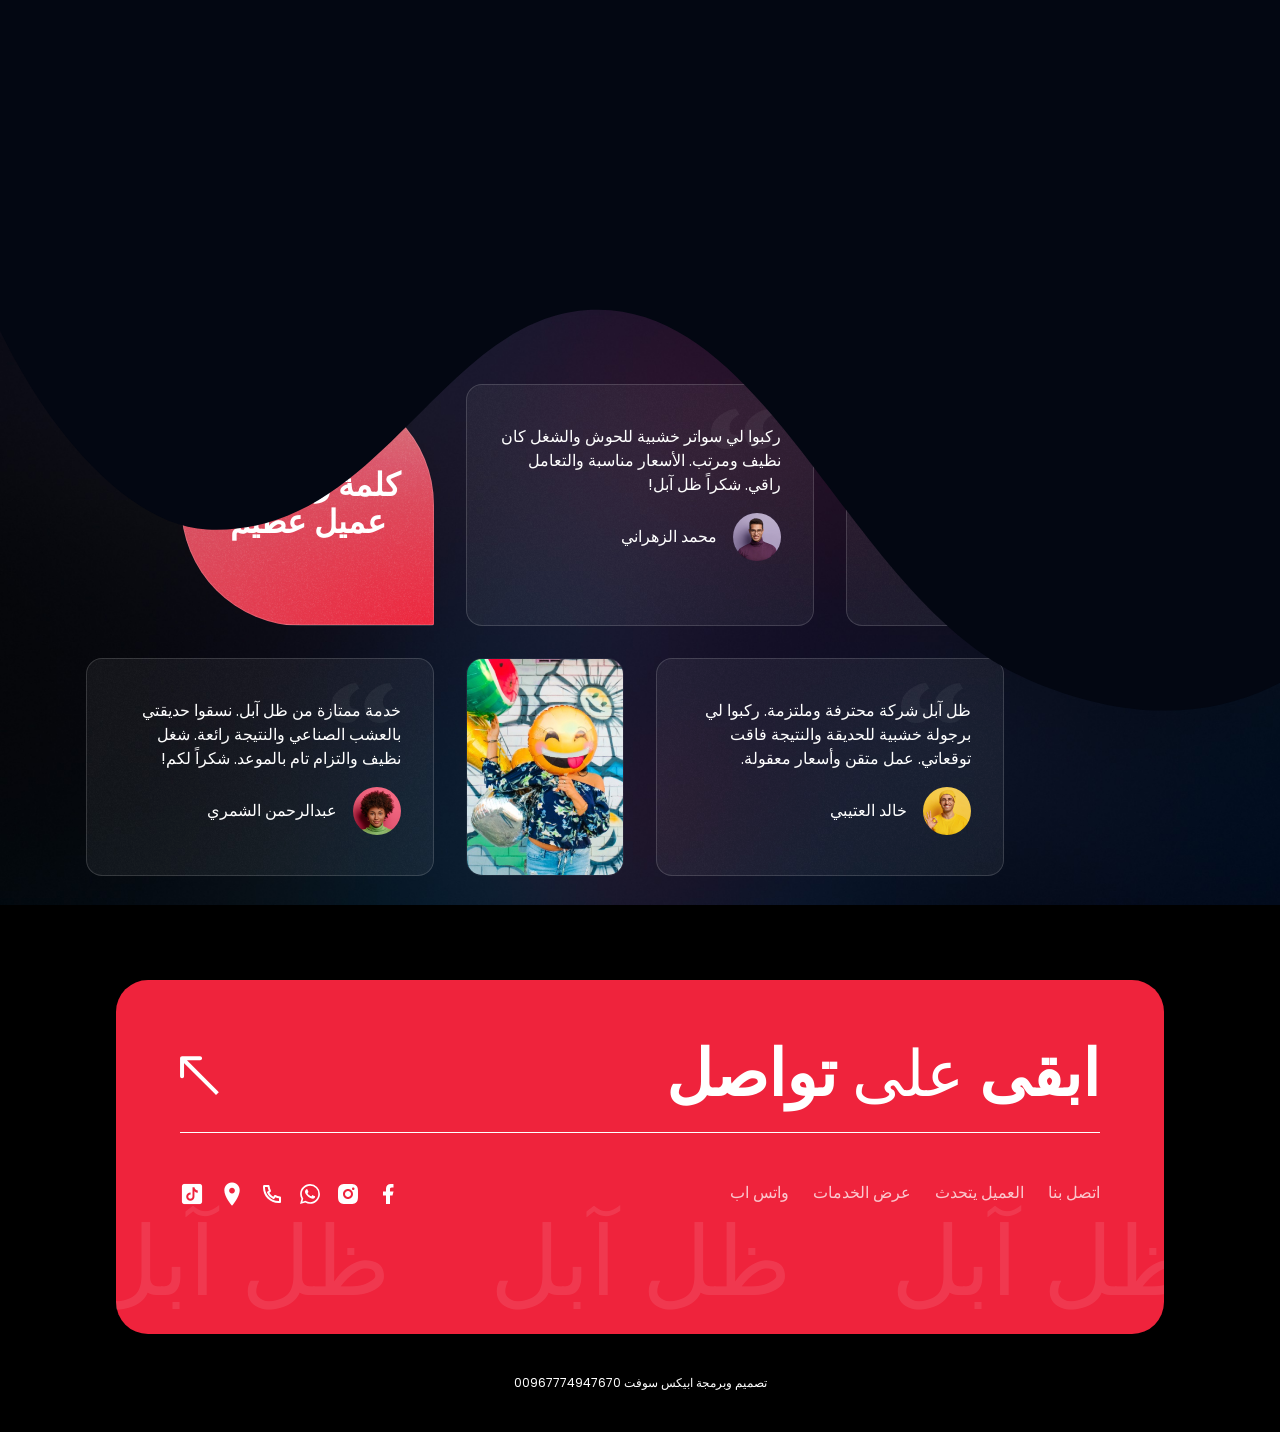
==== about-rtl.html @ dcbdfa45 "ظل آبل - موقع مظلات وسواتر مكة والرياض - SEO محسن وجاهز للنشر" ====
﻿<!DOCTYPE html>
<html lang="ar" dir="rtl">

<head>
    <!-- Meta Tag -->
    <meta charset="utf-8">
    <meta http-equiv="X-UA-Compatible" content="IE=edge">
    <meta name="viewport" content="width=device-width, initial-scale=1">

    <!-- Seo Meta -->
    <meta name="description" content="اكتشف آراء عملاء ظل آبل وتجاربهم مع خدمات المظلات والسواتر والبرجولات في مكة المكرمة والرياض. جودة وإتقان في كل مشروع.">
    <meta name="keywords" content="آراء عملاء ظل آبل, تقييمات مظلات مكة, تجارب عملاء سواتر, مظلات وسواتر مكة">

    <title>آراء العملاء | ظل آبل - مظلات وسواتر مكة والرياض 0532993975</title>

    
    <!-- Open Graph -->
    <meta property="og:type" content="website">
    <meta property="og:title" content="آراء العملاء | ظل آبل - مظلات وسواتر مكة والرياض">
    <meta property="og:description" content="اكتشف آراء عملاء ظل آبل وتجاربهم مع خدمات المظلات والسواتر والبرجولات في مكة والرياض.">
    <meta property="og:url" content="https://apple-shadow.vercel.app/about-rtl.html">
    <meta property="og:image" content="https://apple-shadow.vercel.app/assets/images/logos/logo_new.png">
    <meta property="og:locale" content="ar_SA">
    <meta property="og:site_name" content="ظل آبل">
    <meta name="twitter:card" content="summary_large_image">
    <link rel="canonical" href="https://apple-shadow.vercel.app/about-rtl.html">
    <link href="assets/images/logos/logo_new.png" rel="icon">

    <!-- IOS Touch Icons -->
    <link rel="apple-touch-icon" href="assets/images/logos/logo_new.png">
    <link rel="apple-touch-icon" sizes="152x152" href="assets/images/logos/logo_new.png">
    <link rel="apple-touch-icon" sizes="167x167" href="assets/images/logos/logo_new.png">
    <link rel="apple-touch-icon" sizes="180x180" href="assets/images/logos/logo_new.png">

    <!-- Google fonts -->
    <!-- Google fonts -->
    <link rel="preconnect" href="https://fonts.googleapis.com/">
    <link rel="preconnect" href="https://fonts.gstatic.com/" crossorigin>
    <link href="https://fonts.googleapis.com/css2?family=Poppins:ital,wght@0,100;0,200;0,300;0,400;0,500;0,600;0,700;0,800;0,900;1,100;1,200;1,300;1,400;1,500;1,600;1,700;1,800;1,900&amp;family=Red+Rose:wght@300..700&amp;display=swap" rel="stylesheet">

    <!-- Styles -->
    <link href="assets/css/plugins.css" rel="stylesheet" type="text/css">
    <link href="assets/css/styles.css" rel="stylesheet" type="text/css">
</head>
<body data-barba="wrapper" data-magic-cursor="true">

    <!-- Page loader [[ Find at scss/components/loader.scss ]] -->
    <div id="loader">
        <span id="loader_text" data-splitting>ظل آبل</span>
        <svg id="loader_shape" width="100%" height="100vh" preserveAspectRatio="none" viewBox="0 0 1440 800">
			<path d="M -44,-50 C -52.71,28.52 15.86,8.186 184,14.69 383.3,22.39 462.5,12.58 638,14 835.5,15.6 987,6.4 1194,13.86 1661,30.68 1652,-36.74 1582,-140.1 1512,-243.5 15.88,-589.5 -44,-50 Z" 
            data-path="M -44,-50 C -137.1,117.4 67.86,445.5 236,452 435.3,459.7 500.5,242.6 676,244 873.5,245.6 957,522.4 1154,594 1593,753.7 1793,226.3 1582,-126 1371,-478.3 219.8,-524.2 -44,-50 Z" />
		</svg>
    </div>

    <div data-barba="container" data-barba-namespace="default">
    
        <!-- Start:: Header [[ Find at scss/components/header.scss ]] -->
        <header id="header">
            <!-- Start:: Container [[ Find at scss/utilities/grid.scss ]] -->
            <div class="container">
                <!-- Header left -->
                <div class="header-link">
                    <a href="homepage-1-rtl.html" class="brand">
                        <img src="assets/images/logos/logo_new2.png" alt="">
                        <div class="hidden">شعار</div>
                    </a>
                    <ul id="lang">
                    </ul>
                </div>

                <!-- Header right -->
                <div class="header-link">
                    <a role="button" class="button button--primary" href="tel:0532993975" >
                        <img src="assets/images/icons/phone.svg" class="svg" alt="">
                        <div class="hidden">اتصال</div>
                        <div class="button__inner">
                            <span data-text="ابقى على تواصل">ابقى على تواصل</span>
                        </div>
                    </a>
                </div>
            </div>
            <!-- End:: Container -->
        </header>
        <!-- End:: Header -->

        <!-- Start:: Main [[ Find at scss/framework/core.scss ]] -->
        <main id="main">

            <!-- Start:: Inner intro section [[ Find at scss/components/intro.scss ]] -->
            <section id="inner_intro">
                <div class="container">
                    <div class="page-head">
                        <div class="text-center">
                            <h1 class="fw-normal fs-64">العميل <span class="fw-light">يتحدث</span></h1>
                        </div>
                    </div>
                    
                    <div class="row testimonial">
                        <div class="testimonial__item" data-animate="fade-up">
                            <!-- Start:: Card -->
                            <div class="card testimonial__card">
                                <img src="assets/images/icons/quote.svg" class="quote" alt="">
                                <div class="card__body">
                                    <p>تعاملت مع ظل آبل في تركيب مظلة سيارات وكانت النتيجة ممتازة. جودة عالية في التنفيذ والتزام بالمواعيد. أنصح بهم بشدة!</p>
                                    <div class="testimonial__card__avatar">
                                        <div class="testimonial__card__avatar__image">
                                            <img loading="lazy" src="assets/images/users/1.jpg" alt="">
                                        </div>
                                        <div class="testimonial__card__avatar__name">أبو عبدالله</div>
                                    </div>
                                </div>
                            </div>
                            <!-- End:: Card -->
                        </div>

                        <div class="testimonial__item" data-animate="fade-up">
                            <!-- Start:: Card -->
                            <div class="card testimonial__card">
                                <img src="assets/images/icons/quote.svg" class="quote" alt="">
                                <div class="card__body">
                                    <p>ركبوا لي سواتر خشبية للحوش والشغل كان نظيف ومرتب. الأسعار مناسبة والتعامل راقي. شكراً ظل آبل!</p>
                                    <div class="testimonial__card__avatar">
                                        <div class="testimonial__card__avatar__image">
                                            <img loading="lazy" src="assets/images/users/2.jpg" alt="">
                                        </div>
                                        <div class="testimonial__card__avatar__name">محمد الزهراني</div>
                                    </div>
                                </div>
                            </div>
                            <!-- End:: Card -->
                        </div>

                        <!-- Testimonial image -->
                        <div class="testimonial__image" data-animate="fade-up">
                            <!-- Start:: Card [[ Find at scss/components/card.scss ]] -->
                            <div class="card card--cover">
                                <img loading="lazy" src="assets/images/hero/testimonial.jpg" alt="">
                            </div>
                            <!-- End:: Card -->
                        </div>

                        <!-- Testimonial title -->
                        <div class="testimonial__title" data-animate="fade-up">
                            <!-- Start:: Card [[ Find at scss/components/card.scss ]] -->
                            <div class="card text-center">
                                <div class="card__body">
                                    <h3>كلمة رائعة من عميل عظيم</h3>
                                </div>
                            </div>
                            <!-- End:: Card -->
                        </div>

                        <div class="testimonial__item" data-animate="fade-up">
                            <!-- Start:: Card -->
                            <div class="card testimonial__card">
                                <img src="assets/images/icons/quote.svg" class="quote" alt="">
                                <div class="card__body">
                                    <p>ظل آبل شركة محترفة وملتزمة. ركبوا لي برجولة خشبية للحديقة والنتيجة فاقت توقعاتي. عمل متقن وأسعار معقولة.</p>
                                    <div class="testimonial__card__avatar">
                                        <div class="testimonial__card__avatar__image">
                                            <img loading="lazy" src="assets/images/users/3.jpg" alt="">
                                        </div>
                                        <div class="testimonial__card__avatar__name">خالد العتيبي</div>
                                    </div>
                                </div>
                            </div>
                            <!-- End:: Card -->
                        </div>

                        <div class="testimonial__item" data-animate="fade-up">
                            <!-- Start:: Card -->
                            <div class="card testimonial__card">
                                <img src="assets/images/icons/quote.svg" class="quote" alt="">
                                <div class="card__body">
                                    <p>خدمة ممتازة من ظل آبل. نسقوا حديقتي بالعشب الصناعي والنتيجة رائعة. شغل نظيف والتزام تام بالموعد. شكراً لكم!</p>
                                    <div class="testimonial__card__avatar">
                                        <div class="testimonial__card__avatar__image">
                                            <img loading="lazy" src="assets/images/users/4.jpg" alt="">
                                        </div>
                                        <div class="testimonial__card__avatar__name">عبدالرحمن الشمري</div>
                                    </div>
                                </div>
                            </div>
                            <!-- End:: Card -->
                        </div>
                    </div>
                </div>
            </section>

        </main>
        <!-- End:: Main -->

        <!-- Start:: Footer [[ Find at scss/components/footer.scss ]] -->
        <footer id="footer">
            <!-- Start:: Container [[ Find at scss/utilities/grid.scss ]] -->
            <div class="container">
                <!-- Start:: Footer card [[ Find at scss/components/footer.scss ]] -->
                <div class="footer-card">
                    <div class="footer-top">
                        <a role="button" class="footer-title fs-64"  href="tel:0532993975" >
                            ابقى  <span class="fw-light">على</span> تواصل                       
                        </a>
                        <a role="button" class="footer-arrow"  href="tel:0532993975" >
                            <img src="assets/images/icons/arrow-left-top.svg" alt="">
                            <span class="hidden">تواصل على ابقى</span>
                        </a>
                    </div>
                    <div class="footer-content">
                        <!-- Start:: navbar [[ Find at scss/components/navigation.scss ]] -->
                        <nav class="navbar">
                            <ul>
                                <li>
                                    <a role="button"  href="tel:0532993975" style="color: var(--link-color);">اتصل بنا</a>
                                </li>
                                <li>
                                    <a href="about-rtl.html">العميل يتحدث</a>
                                </li>
                                <!-- هاذي ابعدها من هانا فقط -->
                                <li>
                                    <a href="portfolio-rtl.html">عرض الخدمات</a>
                                </li>
                                <li>
                                    <a href="https://wa.me/+966503785796" style="color: var(--link-color);">واتس اب</a>
                                </li>
                                
                            </ul>
                        </nav>
                        <!-- End:: navbar -->

                        <!-- Start:: Social [[ Find at scss/components/social.scss ]] -->
                        <ul class="social">
                            <li>
                                <a href="https://www.facebook.com/people/%D8%B8%D9%84-%D8%A7%D9%84%D8%AA%D9%81%D8%A7%D8%AD%D8%A9/61578771501655/" target="_blank">
                                    <img src="assets/images/icons/facebook.svg" class="svg" alt="">
                                    <div class="hidden">Facebook</div>
                                </a>
                            </li>
                            <li>
                                <a href="https://www.instagram.com/apple_shadow1/" target="_blank">
                                    <img src="assets/images/icons/instagram.svg" class="svg" alt="">
                                    <div class="hidden">Instagram</div>
                                </a>
                            </li>
                            <li>
                                <a href="https://wa.me/+966503785796" target="_blank">
                                    <svg xmlns="http://www.w3.org/2000/svg" viewBox="0 0 24 24" width="20" height="20" fill="#fff" class="svg">
                                        <path d="M17.472 14.382c-.297-.149-1.758-.867-2.03-.967-.273-.099-.471-.148-.67.15-.197.297-.767.966-.94 1.164-.173.199-.347.223-.644.075-.297-.15-1.255-.463-2.39-1.475-.883-.788-1.48-1.761-1.653-2.059-.173-.297-.018-.458.13-.606.134-.133.298-.347.446-.52.149-.174.198-.298.298-.497.099-.198.05-.371-.025-.52-.075-.149-.669-1.612-.916-2.207-.242-.579-.487-.5-.669-.51-.173-.008-.371-.01-.57-.01-.198 0-.52.074-.792.372-.272.297-1.04 1.016-1.04 2.479 0 1.462 1.065 2.875 1.213 3.074.149.198 2.096 3.2 5.077 4.487.709.306 1.262.489 1.694.625.712.227 1.36.195 1.871.118.571-.085 1.758-.719 2.006-1.413.248-.694.248-1.289.173-1.413-.074-.124-.272-.198-.57-.347m-5.421 7.403h-.004a9.87 9.87 0 01-5.031-1.378l-.361-.214-3.741.982.998-3.648-.235-.374a9.86 9.86 0 01-1.51-5.26c.001-5.45 4.436-9.884 9.888-9.884 2.64 0 5.122 1.03 6.988 2.898a9.825 9.825 0 012.893 6.994c-.003 5.45-4.437 9.884-9.885 9.884m8.413-18.297A11.815 11.815 0 0012.05 0C5.495 0 .16 5.335.157 11.892c0 2.096.547 4.142 1.588 5.945L.057 24l6.305-1.654a11.882 11.882 0 005.683 1.448h.005c6.554 0 11.89-5.335 11.893-11.893a11.821 11.821 0 00-3.48-8.413z"/>
                                    </svg>
                                    <div class="hidden">whatsapp</div>
                                </a>
                            </li>
                            <li>

                                <a href="tel:0532993975" target="_blank">
                                    <img src="assets/images/icons/phone.svg" class="svg" alt="">
                                    <div class="hidden">phone</div>
                                </a>
                            </li>
                            <li>
                                <a href="https://maps.app.goo.gl/SFP7AFsrAGLC7z2N7" target="_blank">
                                    <img src="assets/images/icons/icons8-location-24.png" class="svg" alt="">
                                    <div class="hidden">location</div>
                                </a>
                            </li>
                            <li>
                                <a href="https://www.tiktok.com/@user867686851" target="_blank">
                                    <img src="assets/images/icons/icons8-tiktok-24.png" class="svg" alt="">
                                    <div class="hidden">tiktok</div>
                                </a>
                            </li>
                        </ul>
                        <!-- End:: Social -->
                    </div>

                    <!-- Email marquee slider  [[ Find at scss/framework/core.scss ]] -->
                    <div id="email" class="swiper" data-marquee="true" data-space="100">
                        <div class="swiper-wrapper">
                            <div class="swiper-slide fw-medium">ظل آبل</div>
                        </div>
                    </div>
                </div>
                <!-- End:: Footer card -->
                <div class="footer-copy text-center"><a href="https://wa.me/+967774947670"> تصميم وبرمجة ابيكس سوفت 00967774947670</a></div>
            </div>
            <!-- End:: Container -->
        </footer>
        <!-- End:: Footer -->


        <!-- Start:: Contact modal [[ Find at scss/components/modal.scss ]] -->
        <div class="modal" id="contact_modal"  tabindex="-1" aria-labelledby="contact_modal_label" aria-hidden="true">
            <div class="modal__container">
                <div class="modal__dialog">
                    <a role="button" class="modal__close" data-close="modal">
                        <img src="assets/images/icons/close.svg" class="svg" alt="">
                        <div class="hidden">Close</div>
                    </a>
                    <div class="text-center modal__dialog__head">
                        <h2 class="fw-normal" id="contact_modal_label">على ابقى <span class="fw-light">تواصل</span></h2>
                        <p>تواصل معنا اليوم لمناقشة مشروعك أو لطلب المزيد من المعلومات.</p>
                    </div>
                    <form action="#">
                        <div class="form-group">
                            <label for="name" class="form-label">الاسم الكامل</label>
                            <input type="text" id="name" class="form-control">
                        </div>
                        <div class="form-group">
                            <label for="mail" class="form-label">عنوان الايميل</label>
                            <input type="text" id="mail" class="form-control">
                        </div>
                        <div class="form-group">
                            <label for="message" class="form-label">رسالة</label>
                            <textarea name="message" id="message" rows="4" class="form-control"></textarea>
                        </div>
                        <div class="text-center">
                            <button type="submit" id="contact_btn" class="button button--white">
                                <span class="button__inner">
                                    <span data-text="ارسل الان">ارسل الان</span>
                                </span>
                            </button>
                        </div>
                    </form>
                </div>
            </div>
        </div>
        <!-- End:: Contact modal -->
        <!--  -->


        <div id="form_message"></div>
        
        
    </div>
        
        
        <!-- Scripts -->
        <script src="assets/js/plugins.js"></script>
        <script src="assets/js/scripts.js"></script>

    
</body>

</html>
---- assets/css/plugins.css ----
@import url("../plugins/swiper-bundle.min.css");/*# sourceMappingURL=plugins.css.map */
---- assets/css/styles.css ----
/**
 *
 * Template name: E-Bio - Personal Portfolio HTML Template
 * Template url: http://project.kri8thm.in/html/ebio/template
 * Author: Kri8thm (kri8thm.in) <kri8thm@gmail.com>
 * Version: 1.0.0
 * Written by: Kri8thm
 * ---------------------------------------------------------------- */
:root {
  --body-font-family: "Poppins", sans-serif;
  --body-font-size: 1rem;
  --body-font-weight: 400;
  --body-line-height: 1.5;
  --body-text-align: left;
  --body-bg: #000000 url("../images/hero/background.jpg") center no-repeat;
  --body-color: #8D99AE;
  --primary: #EF233C;
  --border-width: 1px;
  --section-padding-y: 5rem;
  --section-head-margin-bottom: 3rem;
  --gutter-y: ;
  --gutter-x: 2rem;
  --heading-color: #FFFFFF;
  --heading-line-height: 1;
  --heading-margin-bottom: 1rem;
  --link-color: #FFFFFF;
  --link-hover-color: #EF233C;
  --loader-bg: #030712;
  --loader-color: #FFFFFF;
  --card-padding-y: 1.5rem;
  --card-padding-x: 2rem;
}
@media (min-width: 576px) {
  :root {
    --section-padding-y: 6.5rem;
    --section-head-margin-bottom: 4rem;
  }
}
@media (min-width: 576px) {
  :root {
    --container-max-width: 540px;
  }
}
@media (min-width: 768px) {
  :root {
    --container-max-width: 720px;
  }
}
@media (min-width: 992px) {
  :root {
    --container-max-width: 960px;
  }
}
@media (min-width: 1200px) {
  :root {
    --container-max-width: 1140px;
  }
}
@media (min-width: 1400px) {
  :root {
    --container-max-width: 1320px;
  }
}

[dir=rtl]:root {
  --body-text-align: right;
}

*,
*::before,
*::after {
  box-sizing: border-box;
}

body {
  margin: 0;
  font-family: var(--body-font-family);
  font-size: var(--body-font-size);
  font-weight: var(--body-font-weight);
  line-height: var(--body-line-height);
  color: var(--body-color);
  text-align: var(--body-text-align);
  background: var(--body-bg);
  background-size: cover;
  background-attachment: fixed;
  -webkit-text-size-adjust: 100%;
  -webkit-tap-highlight-color: rgba(0, 0, 0, 0);
}

hr {
  margin: 1rem 0;
  color: inherit;
  border: 0;
  border-top: var(--border-width) solid;
  opacity: 0.25;
}

p {
  margin: 0;
}
p:not(:last-child) {
  margin-bottom: 1rem;
}

abbr[title] {
  -webkit-text-decoration: underline dotted;
  text-decoration: underline dotted;
  cursor: help;
  -webkit-text-decoration-skip-ink: none;
  text-decoration-skip-ink: none;
}

address {
  margin-bottom: 1rem;
  font-style: normal;
  line-height: inherit;
}

ol,
ul {
  padding-left: 2rem;
}

ol,
ul,
dl {
  margin-top: 0;
  margin-bottom: 1rem;
}

ol ol,
ul ul,
ol ul,
ul ol {
  margin-bottom: 0;
}

dt {
  font-weight: 700;
}

dd {
  margin-bottom: 0.5rem;
  margin-left: 0;
}

blockquote {
  margin: 0 0 16px;
  padding: 24px 32px;
  border-radius: 1rem;
  background: rgba(255, 255, 255, 0.05) url("../images/hero/noise.png");
  color: #FFFFFF;
  border: 1px solid rgba(255, 255, 255, 0.15);
}

b,
strong {
  font-weight: bolder;
}

small,
.small {
  font-size: 0.875em;
}

mark,
.mark {
  padding: 0.1875em;
  color: var(--highlight-color);
  background-color: var(--highlight-bg);
}

sub,
sup {
  position: relative;
  font-size: 0.75em;
  line-height: 0;
  vertical-align: baseline;
}

sub {
  bottom: -0.25em;
}

sup {
  top: -0.5em;
}

a {
  color: var(--link-color);
  text-decoration: none;
  transition: all 0.25s ease-in-out;
}
a:hover {
  color: var(--link-hover-color);
}

a:not([href]):not([class]),
a:not([href]):not([class]):hover {
  color: inherit;
  text-decoration: none;
}

pre,
code,
kbd,
samp {
  font-family: SFMono-Regular, Menlo, Monaco, Consolas, "Liberation Mono", "Courier New", monospace;
  font-size: 1em;
}

pre {
  display: block;
  margin-top: 0;
  margin-bottom: 1rem;
  overflow: auto;
  font-size: 0.875em;
}

pre code {
  font-size: inherit;
  color: inherit;
  word-break: normal;
}

code {
  font-size: 0.875em;
  color: #eb5160;
  word-wrap: break-word;
}

a > code {
  color: inherit;
}

kbd {
  padding: 0.1875rem 0.375rem;
  font-size: 0.875em;
  color: var(--body-bg);
  background-color: var(--body-color);
  border-radius: 0.25rem;
}

kbd kbd {
  padding: 0;
  font-size: 1em;
}

figure {
  margin: 0 0 1rem;
}

img,
svg {
  vertical-align: middle;
  max-width: 100%;
}

table {
  caption-side: bottom;
  border-collapse: collapse;
}

caption {
  padding-top: 0.5rem;
  padding-bottom: 0.5rem;
}
html:not([dir=rtl]) caption {
  text-align: left;
}
[dir=rtl] caption {
  text-align: right;
}

th {
  text-align: inherit;
  text-align: -webkit-match-parent;
}

thead,
tbody,
tfoot,
tr,
td,
th {
  border-color: inherit;
  border-style: solid;
  border-width: 0;
}

label {
  display: inline-block;
}

button {
  border-radius: 0;
}

button:focus:not(:focus-visible) {
  outline: 0;
}

input,
button,
select,
optgroup,
textarea {
  margin: 0;
  font-family: inherit;
  font-size: inherit;
  line-height: inherit;
}

button,
select {
  text-transform: none;
}

[role=button] {
  cursor: pointer;
}

select {
  word-wrap: normal;
}

select:disabled {
  opacity: 1;
}

[list]:not([type=date]):not([type=datetime-local]):not([type=month]):not([type=week]):not([type=time])::-webkit-calendar-picker-indicator {
  display: none !important;
}

button,
[type=button],
[type=reset],
[type=submit] {
  -webkit-appearance: button;
}

button:not(:disabled),
[type=button]:not(:disabled),
[type=reset]:not(:disabled),
[type=submit]:not(:disabled) {
  cursor: pointer;
}

::-moz-focus-inner {
  padding: 0;
  border-style: none;
}

textarea {
  resize: vertical;
}

fieldset {
  min-width: 0;
  padding: 0;
  margin: 0;
  border: 0;
}

legend {
  float: left;
  width: 100%;
  padding: 0;
  margin-bottom: 0.5rem;
  font-size: calc(1.275rem + 0.3vw);
  line-height: inherit;
}

@media (min-width: 1200px) {
  legend {
    font-size: 1.5rem;
  }
}
legend + * {
  clear: left;
}

::-webkit-datetime-edit-fields-wrapper,
::-webkit-datetime-edit-text,
::-webkit-datetime-edit-minute,
::-webkit-datetime-edit-hour-field,
::-webkit-datetime-edit-day-field,
::-webkit-datetime-edit-month-field,
::-webkit-datetime-edit-year-field {
  padding: 0;
}

::-webkit-inner-spin-button {
  height: auto;
}

[type=search] {
  -webkit-appearance: textfield;
  outline-offset: -2px;
}

::-webkit-search-decoration {
  -webkit-appearance: none;
}

::-webkit-color-swatch-wrapper {
  padding: 0;
}

::file-selector-button {
  font: inherit;
  -webkit-appearance: button;
}

::-moz-selection {
  background: var(--primary);
  color: #FFFFFF;
}

::selection {
  background: var(--primary);
  color: #FFFFFF;
}

::-webkit-scrollbar {
  width: 0.325rem;
}

::-webkit-scrollbar-track {
  background: rgba(255, 255, 255, 0.05);
}

::-webkit-scrollbar-thumb {
  background-color: var(--primary);
  border-radius: 800px;
}

output {
  display: inline-block;
}

iframe {
  border: 0;
}

summary {
  display: list-item;
  cursor: pointer;
}

progress {
  vertical-align: baseline;
}

[hidden] {
  display: none !important;
}

#footer .footer-title, h6, .h6, h5, .h5, h4, .h4, h3, .h3, h2, .h2, h1, .h1 {
  margin-top: 0;
  margin-bottom: var(--heading-margin-bottom);
  font-family: "Red Rose", serif;
  font-weight: 700;
  line-height: var(--heading-line-height);
  color: var(--heading-color);
}

h1, .h1 {
  font-size: calc(1.425rem + 2.1vw);
}
@media (min-width: 1200px) {
  h1, .h1 {
    font-size: 3rem;
  }
}

h2, .h2 {
  font-size: calc(1.375rem + 1.5vw);
}
@media (min-width: 1200px) {
  h2, .h2 {
    font-size: 2.5rem;
  }
}

h3, .h3 {
  font-size: calc(1.325rem + 0.9vw);
}
@media (min-width: 1200px) {
  h3, .h3 {
    font-size: 2rem;
  }
}

h4, .h4 {
  font-size: calc(1.275rem + 0.3vw);
}
@media (min-width: 1200px) {
  h4, .h4 {
    font-size: 1.5rem;
  }
}

h5, .h5 {
  font-size: 1.25rem;
}

h6, .h6 {
  font-size: 1.125rem;
}

.fs-64 {
  font-size: calc(1.525rem + 3.3vw);
}
@media (min-width: 1200px) {
  .fs-64 {
    font-size: 4rem;
  }
}

.fw-lighter {
  font-weight: lighter !important;
}

.fw-light {
  font-weight: 300 !important;
}

.fw-normal {
  font-weight: 400 !important;
}

.fw-medium {
  font-weight: 500 !important;
}

.fw-semibold {
  font-weight: 600 !important;
}

.fw-bold {
  font-weight: 700 !important;
}

.fw-bolder {
  font-weight: bolder !important;
}

html:not([dir=rtl]) .text-left {
  text-align: left;
}
[dir=rtl] .text-left {
  text-align: right;
}

html:not([dir=rtl]) .text-center {
  text-align: center;
}
[dir=rtl] .text-center {
  text-align: center;
}

html:not([dir=rtl]) .text-right {
  text-align: right;
}
[dir=rtl] .text-right {
  text-align: left;
}

.container,
.container-fluid {
  margin-left: auto;
  margin-right: auto;
  padding-left: calc(0.5 * var(--gutter-x));
  padding-right: calc(0.5 * var(--gutter-x));
  width: 100%;
}

.container {
  max-width: var(--container-max-width);
}

.row {
  display: flex;
  flex-wrap: wrap;
  margin-left: calc(-0.5 * var(--gutter-x));
  margin-right: calc(-0.5 * var(--gutter-x));
  margin-top: calc(-1 * var(--gutter-y));
}
.row > * {
  flex: 0 0 auto;
  width: 100%;
  padding-left: calc(0.5 * var(--gutter-x));
  padding-right: calc(0.5 * var(--gutter-x));
  max-width: 100%;
  margin-top: var(--gutter-y);
}

:root {
  --animation-timing-function: cubic-bezier(0.25, 0.46, 0.45, 0.94);
  --animation-duration: 1.5s;
  --animation-delay: ;
  --animation-name: ;
}

[data-animate] {
  animation-name: var(--animation-name);
  animation-fill-mode: both;
  animation-duration: var(--animation-duration);
  animation-timing-function: var(--animation-timing-function);
  animation-delay: var(--animation-delay);
}
[data-animate]:not([data-width]) {
  opacity: 0;
}

.fade-up {
  --animation-name: fade-up;
}

@keyframes fade-up {
  0% {
    opacity: 0;
    transform: translateY(80px);
  }
  100% {
    opacity: 1;
    transform: translateY(0);
  }
}
.width {
  --animation-name: width;
}

@keyframes width {
  0% {
    width: 0;
  }
  100% {
    width: var(--width);
  }
}
#loader {
  position: fixed;
  top: 0;
  left: 0;
  width: 100%;
  height: 200vh;
  z-index: 1000;
  color: var(--loader-color);
}
#loader_text {
  display: flex;
  flex-wrap: wrap;
  align-items: center;
  justify-content: center;
  font-size: calc(1.275rem + 0.3vw);
  width: 100%;
  height: 100vh;
  text-transform: uppercase;
  letter-spacing: 0.25rem;
  background-color: var(--loader-bg);
}
@media (min-width: 1200px) {
  #loader_text {
    font-size: 1.5rem;
  }
}
#loader_shape {
  width: 100%;
  height: 100vh;
  display: block;
  fill: var(--loader-bg);
  transform-origin: 50% 0;
  position: relative;
  margin-top: -4px;
}
#loader .char {
  display: inline-block;
}
#loader:not(.loaded) .char {
  opacity: 0.15;
  animation: char 750ms infinite alternate calc(20ms + 100ms * var(--char-index));
}

@keyframes char {
  0% {
    opacity: 1;
  }
  100% {
    opacity: 0.15;
  }
}
#cursor,
#cursor_outer {
  width: var(--size);
  height: var(--size);
  position: fixed;
  border-radius: 800px;
  pointer-events: none;
  mix-blend-mode: difference;
  z-index: 999;
}

#cursor {
  background-color: #FFFFFF;
}

#cursor_outer {
  border: 1px solid #FFFFFF;
}

.card {
  display: flex;
  flex-direction: column;
  border-radius: 1rem;
  background: rgba(255, 255, 255, 0.05) url("../images/hero/noise.png");
  -webkit-backdrop-filter: blur(0.5rem);
          backdrop-filter: blur(0.5rem);
  border: 1px solid rgba(255, 255, 255, 0.15);
  height: 100%;
}
.card.card--cover {
  overflow: hidden;
  border-color: transparent;
}
.card.card--cover > * {
  width: 100%;
  height: 100%;
  -o-object-fit: cover;
     object-fit: cover;
}
.card .card__head,
.card .card__body,
.card .card__foot {
  padding: var(--card-padding-y) var(--card-padding-x);
}
.card .card__body {
  flex: 1;
}
.card .card__image {
  margin: 0 1rem 1rem;
  border-radius: 1rem;
  position: relative;
  overflow: hidden;
}
.card .card__image:before {
  content: "";
  display: inline-block;
  padding-bottom: 70%;
}
.card .card__image > * {
  position: absolute;
  top: 0;
  left: 0;
  width: 100%;
  height: 100%;
  -o-object-fit: cover;
     object-fit: cover;
}

.button {
  --button-padding-y: 0.75rem;
  --button-padding-x: 1.5rem;
  --button-font-size: 1rem;
  --button-line-height: 1.5;
  display: inline-flex;
  align-items: center;
  padding: var(--button-padding-y) var(--button-padding-x);
  font-family: "Poppins", sans-serif;
  font-size: var(--button-font-size);
  font-weight: 500;
  line-height: var(--button-line-height);
  text-align: center;
  text-decoration: none;
  vertical-align: middle;
  cursor: pointer;
  position: relative;
  overflow: hidden;
  border: none;
  border-radius: 800px;
  background: var(--button-bg);
  color: var(--button-color);
}
.button__inner > span:after {
  position: absolute;
  top: 50%;
  content: attr(data-text);
  transform: translateY(-50%);
  white-space: nowrap;
}
html:not([dir=rtl]) .button__inner > span:after {
  left: 125%;
}
[dir=rtl] .button__inner > span:after {
  right: 125%;
}
html:not([dir=rtl]) .button:hover .button__inner {
  animation: marquee-ltr 2s linear infinite;
}
[dir=rtl] .button:hover .button__inner {
  animation: marquee-rtl 2s linear infinite;
}
.button.button--primary {
  --button-bg: linear-gradient(90deg, #EF233C 0%, #b31a2d 80%);
  --button-color: #FFFFFF;
  --link-hover-color: #FFFFFF;
}
.button.button--white {
  --button-bg: linear-gradient(90deg, #FFFFFF 0%, #edf2f4 80%);
  --button-color: #EF233C;
  --link-hover-color: #EF233C;
}

@keyframes marquee-ltr {
  0% {
    transform: translateX(0);
  }
  100% {
    transform: translateX(-125%);
  }
}
@keyframes marquee-rtl {
  0% {
    transform: translateX(0);
  }
  100% {
    transform: translateX(125%);
  }
}
.form-group {
  position: relative;
  margin-bottom: 1.5rem;
}

.form-label {
  display: inline-block;
  font-size: 0.875rem;
  font-weight: 600;
  color: #FFFFFF;
  margin-bottom: 0.25rem;
}

.form-control {
  -webkit-appearance: none;
     -moz-appearance: none;
          appearance: none;
  width: 100%;
  display: block;
  background-clip: padding-box;
  padding: 0.5rem 1.25rem;
  min-height: 2.5rem;
  background: rgba(255, 255, 255, 0.2) url("../images/hero/noise.png");
  -webkit-backdrop-filter: blur(0.5rem);
          backdrop-filter: blur(0.5rem);
  border: 1px solid rgba(255, 255, 255, 0.2);
  border-radius: 0.25rem;
  color: #FFFFFF;
  line-height: 1.25;
}
.form-control[type=file] {
  overflow: hidden;
}
.form-control[type=file]:not(:disabled):not([readonly]) {
  cursor: pointer;
}
.form-control:focus {
  border-color: rgba(255, 255, 255, 0.6);
  outline: 0;
}

.form-error {
  position: absolute;
  top: 90%;
  font-size: 0.75rem;
  padding: 0.5rem 1rem;
  line-height: 1rem;
  border-radius: 0.25rem;
  background-color: var(--primary);
}
html:not([dir=rtl]) .form-error {
  left: 0.5rem;
}
[dir=rtl] .form-error {
  right: 0.5rem;
}
.form-error:before {
  content: "";
  display: inline-block;
  position: absolute;
  top: -0.25rem;
  border-left: 0.25rem solid transparent;
  border-right: 0.25rem solid transparent;
  border-bottom: 0.25rem solid var(--primary);
}
html:not([dir=rtl]) .form-error:before {
  left: 0.5rem;
}
[dir=rtl] .form-error:before {
  right: 0.5rem;
}

#form_message {
  position: fixed;
  bottom: 0;
  left: 0;
  width: 100%;
  padding: 1rem;
  text-align: center;
  z-index: 999;
  color: #FFFFFF;
  text-align: center;
  transform: translateY(120px);
  transition: all 0.5s var(--animation-timing-function);
}
#form_message.show {
  transform: translateY(0);
}
#form_message > * {
  max-width: 380px;
  padding: 0.75rem 1.5rem;
  font-weight: 500;
  border-radius: 0.25rem;
  width: 100%;
  display: inline-block;
  text-align: var(--body-text-align);
}
#form_message .success {
  background-color: #003e1f;
}
#form_message .error {
  background-color: var(--primary);
}

.collapses {
  margin-left: auto;
  margin-right: auto;
}
.collapses .collapse {
  border-top: 1px solid rgba(255, 255, 255, 0.15);
}
.collapses .collapse:last-child {
  border-bottom: 1px solid rgba(255, 255, 255, 0.15);
}
.collapses .collapse .collapse__head {
  --heading-margin-bottom: 0;
  display: flex;
  flex-wrap: wrap;
  align-items: center;
  justify-content: space-between;
  padding-top: 1.5rem;
  padding-bottom: 1.5rem;
}
.collapses .collapse .collapse__head .collapse__arrow {
  transition: all 0.25s ease-in-out;
}
.collapses .collapse .collapse__head.active .collapse__arrow {
  transform: rotate(180deg);
}
.collapses .collapse .collapse__body {
  max-height: 0;
  overflow: hidden;
  transition: max-height 0.35s linear;
}
.collapses .collapse .collapse__body .collapse__body__content {
  padding-bottom: 1.5rem;
}
.collapses .collapse .collapse__title {
  flex: 1;
}
html:not([dir=rtl]) .collapses .collapse .collapse__title {
  padding-right: 1rem;
}
[dir=rtl] .collapses .collapse .collapse__title {
  padding-left: 1rem;
}
@media (min-width: 992px) {
  .collapses {
    width: 83.33333333%;
  }
}
@media (min-width: 1200px) {
  .collapses {
    width: 66.66666667%;
  }
}

.modal {
  position:absolute;
  top: 0;
  right: 0;
  bottom: 0;
  left: 0;
  opacity: 0;
  visibility: hidden;
  transition: all 0.25s ease-in-out;
  padding: 0 calc(0.5 * var(--gutter-x));
  overflow: auto;
  background-color: rgba(0, 0, 0, 0.75);
  -webkit-backdrop-filter: blur(0.5rem);
          backdrop-filter: blur(0.5rem);
  z-index: 998;
}
.modal-open {
  overflow: hidden;
}
.modal.show, .modal .modal__dialog.show {
  opacity: 1;
  visibility: visible;
}
.modal .modal__dialog.show {
  transform: translateY(0);
}
.modal .modal__container {
  display: flex;
  flex-wrap: wrap;
  align-items: center;
  justify-content: center;
  margin: 2rem 0;
  min-height: calc(100% - 4rem);
}
.modal .modal__dialog {
  opacity: 0;
  visibility: hidden;
  --heading-color: #FFFFFF;
  position: relative;
  width: 100%;
  max-width: 580px;
  transform: translateY(-64px);
  transition: all 0.5s ease-in-out 0.15s;
  padding: 2rem 1.5rem;
  background: url("../images/hero/gradient.jpg") center no-repeat;
  border-radius: 0.5rem;
  color: #FFFFFF;
}
.modal .modal__dialog .modal__dialog__head {
  margin-bottom: 2rem;
}
.modal .modal__close {
  --link-color: #000000;
  --link-hover-color: var(--link-color);
  position: absolute;
  top: 1rem;
  right: 1rem;
  display: flex;
  flex-wrap: wrap;
  align-items: center;
  justify-content: center;
  width: 1.5rem;
  height: 1.5rem;
  background-color: rgba(255, 255, 255, 0.5);
  border-radius: 800px;
}
.modal .modal__close:hover {
  background-color: rgba(255, 255, 255, 0.75);
}
@media (min-width: 576px) {
  .modal .modal__dialog {
    padding: 3rem 4rem;
    border-radius: 1rem;
  }
}

.progress {
  position: relative;
  border-radius: 0.5rem;
  height: 0.125rem;
  background-color: rgba(255, 255, 255, 0.4);
}
.progress .progress__bar {
  position: absolute;
  top: -0.375rem;
  width: 0;
  height: 0.25rem;
  background-color: var(--primary);
  border-radius: 0.5rem;
}
html:not([dir=rtl]) .progress .progress__bar {
  left: 0;
}
[dir=rtl] .progress .progress__bar {
  right: 0;
}
.progress .progress__bar:after {
  content: attr(data-width);
  position: absolute;
  top: -2.125rem;
  opacity: 0;
  width: 2.25rem;
  line-height: 1.25rem;
  font-weight: 500;
  font-size: 0.75rem;
  border-radius: 0.25rem;
  text-align: center;
  background-color: var(--primary);
  transition: all 0.5s ease-in-out var(--animation-duration);
  transform: translateY(100%);
}
html:not([dir=rtl]) .progress .progress__bar:after {
  right: -1.125rem;
}
[dir=rtl] .progress .progress__bar:after {
  left: -1.125rem;
}
.progress .progress__bar.width:after {
  opacity: 1;
  transform: translateY(0);
}

#header {
  --link-hover-color: var(--link-color);
  --header-padding-y: 1.5rem;
  --fixed-header-padding-y: 0.75rem;
  position: fixed;
  top: 0;
  left: 0;
  width: 100%;
  z-index: 100;
  padding-top: var(--header-padding-y);
  padding-bottom: var(--header-padding-y);
  transition: all 0.25s ease-in-out;
}
#header.fixed-header {
  padding-top: var(--fixed-header-padding-y);
  padding-bottom: var(--fixed-header-padding-y);
  background-color: rgba(0, 0, 0, 0.75);
  -webkit-backdrop-filter: blur(1rem);
          backdrop-filter: blur(1rem);
}
#header #lang,
#header .container,
#header .header-link {
  display: flex;
  flex-wrap: wrap;
  align-items: center;
}
#header .container {
  justify-content: space-between;
}
#header .brand {
  display: inline-flex;
  width: 5rem;
}
#header #lang {
  margin: 0;
  padding: 0;
  list-style: none;
}
html:not([dir=rtl]) #header #lang {
  margin-left: 1.5rem;
}
[dir=rtl] #header #lang {
  margin-right: 1.5rem;
}
html:not([dir=rtl]) #header #lang {
  padding-left: 1.5rem;
}
[dir=rtl] #header #lang {
  padding-right: 1.5rem;
}
html:not([dir=rtl]) #header #lang > li:not(:first-child) {
  margin-left: 1.125rem;
}
[dir=rtl] #header #lang > li:not(:first-child) {
  margin-right: 1.125rem;
}
html:not([dir=rtl]) #header #lang {
  border-left: 2px solid rgba(255, 255, 255, 0.15);
}
[dir=rtl] #header #lang {
  border-right: 2px solid rgba(255, 255, 255, 0.15);
}
#header #lang a {
  color: #FFFFFF;
}
#header #lang a:not(.active) {
  opacity: 0.3;
}
#header .button {
  width: 2.5rem;
  height: 2.5rem;
  display: flex;
  flex-wrap: wrap;
  align-items: center;
  justify-content: center;
  padding: 0;
}
#header .button .button__inner {
  display: none;
}
@media (min-width: 576px) {
  html:not([dir=rtl]) #header #lang {
    margin-left: 2rem;
  }
  [dir=rtl] #header #lang {
    margin-right: 2rem;
  }
  html:not([dir=rtl]) #header #lang {
    padding-left: 2rem;
  }
  [dir=rtl] #header #lang {
    padding-right: 2rem;
  }
  html:not([dir=rtl]) #header #lang > li:not(:first-child) {
    margin-left: 1.5rem;
  }
  [dir=rtl] #header #lang > li:not(:first-child) {
    margin-right: 1.5rem;
  }
  #header .button {
    width: initial;
    height: initial;
    padding: var(--button-padding-y) var(--button-padding-x);
  }
  #header .button .svg {
    display: none;
  }
  #header .button .button__inner {
    display: block;
  }
}
@media (min-width: 768px) {
  #header {
    --header-padding-y: 3rem;
    --fixed-header-padding-y: 1.5rem;
  }
  #header .brand {
    width: initial;
  }
}

.navigation {
  --navigation-gutter: 0.5rem;
  max-width: 670px;
}
html:not([dir=rtl]) .navigation {
  margin-left: auto;
}
[dir=rtl] .navigation {
  margin-right: auto;
}
.navigation .navigation__container {
  display: flex;
  flex-wrap: wrap;
  margin-left: calc(-0.5 * var(--navigation-gutter));
  margin-right: calc(-0.5 * var(--navigation-gutter));
}
.navigation .navigation__item {
  flex: 0 0 auto;
  width: 33.33333333%;
  padding-left: calc(var(--navigation-gutter) * 0.5);
  padding-right: calc(var(--navigation-gutter) * 0.5);
  margin-top: var(--navigation-gutter);
  opacity: 0;
}
html:not([dir=rtl]) .navigation .navigation__item:first-child {
  margin-left: 33.33333333%;
}
[dir=rtl] .navigation .navigation__item:first-child {
  margin-right: 33.33333333%;
}
.navigation .navigation__card,
.navigation .navigation__link {
  --link-hover-color: var(--link-color);
  height: 100%;
  display: flex;
  flex-direction: column;
  align-items: center;
  justify-content: center;
  position: relative;
}
.navigation .navigation__card:before,
.navigation .navigation__link:before {
  content: "";
  display: inline-block;
  padding-bottom: 100%;
  width: 100%;
  pointer-events: none;
}
.navigation .navigation__card > *,
.navigation .navigation__link > * {
  position: absolute;
  top: 50%;
  left: 0;
  width: 100%;
  transform: translateY(-50%);
}
.navigation .navigation__card {
  background: rgba(255, 255, 255, 0.05) url("../images/hero/noise.png");
  overflow: hidden;
  transition: all 0.25s ease-in-out;
}
.navigation .navigation__card.navigation__card--1 {
  border-top: 2px solid rgba(255, 255, 255, 0.15);
}
html:not([dir=rtl]) .navigation .navigation__card.navigation__card--1 {
  border-top-left-radius: 800px;
}
[dir=rtl] .navigation .navigation__card.navigation__card--1 {
  border-top-right-radius: 800px;
}
html:not([dir=rtl]) .navigation .navigation__card.navigation__card--1 {
  border-top-right-radius: 800px;
}
[dir=rtl] .navigation .navigation__card.navigation__card--1 {
  border-top-left-radius: 800px;
}
html:not([dir=rtl]) .navigation .navigation__card.navigation__card--1 {
  border-bottom-left-radius: 800px;
}
[dir=rtl] .navigation .navigation__card.navigation__card--1 {
  border-bottom-right-radius: 800px;
}
html:not([dir=rtl]) .navigation .navigation__card.navigation__card--1 {
  border-left: 2px solid rgba(255, 255, 255, 0.15);
}
[dir=rtl] .navigation .navigation__card.navigation__card--1 {
  border-right: 2px solid rgba(255, 255, 255, 0.15);
}
.navigation .navigation__card.navigation__card--2 {
  border-bottom: 2px solid rgba(255, 255, 255, 0.15);
}
html:not([dir=rtl]) .navigation .navigation__card.navigation__card--2 {
  border-top-left-radius: 800px;
}
[dir=rtl] .navigation .navigation__card.navigation__card--2 {
  border-top-right-radius: 800px;
}
html:not([dir=rtl]) .navigation .navigation__card.navigation__card--2 {
  border-bottom-right-radius: 800px;
}
[dir=rtl] .navigation .navigation__card.navigation__card--2 {
  border-bottom-left-radius: 800px;
}
html:not([dir=rtl]) .navigation .navigation__card.navigation__card--2 {
  border-bottom-left-radius: 800px;
}
[dir=rtl] .navigation .navigation__card.navigation__card--2 {
  border-bottom-right-radius: 800px;
}
html:not([dir=rtl]) .navigation .navigation__card.navigation__card--2 {
  border-left: 2px solid rgba(255, 255, 255, 0.15);
}
[dir=rtl] .navigation .navigation__card.navigation__card--2 {
  border-right: 2px solid rgba(255, 255, 255, 0.15);
}
.navigation .navigation__card.navigation__card--3 {
  border-bottom: 2px solid rgba(255, 255, 255, 0.15);
}
html:not([dir=rtl]) .navigation .navigation__card.navigation__card--3 {
  border-top-right-radius: 800px;
}
[dir=rtl] .navigation .navigation__card.navigation__card--3 {
  border-top-left-radius: 800px;
}
html:not([dir=rtl]) .navigation .navigation__card.navigation__card--3 {
  border-bottom-right-radius: 800px;
}
[dir=rtl] .navigation .navigation__card.navigation__card--3 {
  border-bottom-left-radius: 800px;
}
html:not([dir=rtl]) .navigation .navigation__card.navigation__card--3 {
  border-bottom-left-radius: 800px;
}
[dir=rtl] .navigation .navigation__card.navigation__card--3 {
  border-bottom-right-radius: 800px;
}
html:not([dir=rtl]) .navigation .navigation__card.navigation__card--3 {
  border-right: 2px solid rgba(255, 255, 255, 0.15);
}
[dir=rtl] .navigation .navigation__card.navigation__card--3 {
  border-left: 2px solid rgba(255, 255, 255, 0.15);
}
.navigation .navigation__card:hover {
  border-radius: 800px;
  transform: scale(0.95);
}
.navigation .navigation__card .svg {
  width: 2rem;
  height: 2rem;
  margin-bottom: 1rem;
}
.navigation .navigation__card .h5 {
  margin-bottom: 0;
}
.navigation .navigation__link {
  font-size: 0.875rem;
}
html:not([dir=rtl]) .navigation .navigation__link.text-left .svg {
  transform-origin: left center;
}
[dir=rtl] .navigation .navigation__link.text-left .svg {
  transform-origin: right center;
  transform: scaleX(-1) translateX(100%);
}
html:not([dir=rtl]) .navigation .navigation__link.text-left > *:hover .svg {
  transform: scaleX(1.25);
}
[dir=rtl] .navigation .navigation__link.text-left > *:hover .svg {
  transform: scaleX(-1.25) translateX(100%);
}
html:not([dir=rtl]) .navigation .navigation__link.text-right .svg {
  transform-origin: right center;
}
[dir=rtl] .navigation .navigation__link.text-right .svg {
  transform-origin: left center;
  transform: scaleX(-1) translateX(-100%);
}
html:not([dir=rtl]) .navigation .navigation__link.text-right > *:hover .svg {
  transform: scaleX(1.25);
}
[dir=rtl] .navigation .navigation__link.text-right > *:hover .svg {
  transform: scaleX(-1.25) translateX(-100%);
}
.navigation .navigation__link .h5, .navigation .navigation__link .navigation__text {
  margin-bottom: 0.5rem;
}
.navigation .navigation__link .svg {
  transition: all 0.25s ease-in-out;
}
@media (min-width: 440px) {
  .navigation {
    --navigation-gutter: 1rem;
  }
  .navigation .navigation__link .h5, .navigation .navigation__link .navigation__text {
    margin-bottom: 1rem;
  }
}
@media (min-width: 576px) {
  .navigation .navigation__card .svg {
    width: 3rem;
    height: 3rem;
  }
  .navigation .navigation__link > * {
    padding-left: 1rem;
    padding-right: 1rem;
  }
}
@media (min-width: 992px) {
  .navigation .navigation__card .svg {
    width: 3.5rem;
    height: 3.5rem;
  }
}
@media (max-width: 767.98px) {
  .navigation .h5 {
    font-size: 1rem;
  }
  .navigation .navigation__link {
    font-size: 0.625rem;
  }
  .navigation .navigation__link .svg {
    width: 3.5rem;
  }
}

.navbar ul {
  margin: 0;
  padding: 0;
  list-style: none;
  display: flex;
  flex-wrap: wrap;
  align-items: center;
  margin-top: -1.5rem;
}
.navbar ul li {
  flex: 0 0 auto;
  width: 50%;
  margin-top: 1.5rem;
}
.navbar ul li a {
  --link-hover-color: var(--link-color);
}
.navbar ul li a:not(:hover) {
  opacity: 0.75;
}
@media (min-width: 576px) {
  .navbar ul {
    justify-content: space-between;
    margin-top: 0;
  }
  .navbar ul li {
    width: initial;
    margin-top: 0;
  }
  html:not([dir=rtl]) .navbar ul li:not(:first-child) {
    margin-left: 1.5rem;
  }
  [dir=rtl] .navbar ul li:not(:first-child) {
    margin-right: 1.5rem;
  }
}

.hero {
  z-index: -1;
  opacity: 0;
}
[dir=rtl] .hero.hero--1 img, [dir=rtl] .hero.hero--2 img, [dir=rtl] .hero.hero--3 img {
  transform: scaleX(-1);
}
.hero.hero--1 {
  position: fixed;
  bottom: 0;
  width: 620px;
}
html:not([dir=rtl]) .hero.hero--1 {
  left: -248px;
}
[dir=rtl] .hero.hero--1 {
  right: -248px;
}
@media (min-width: 768px) {
  .hero.hero--1 {
    width: 840px;
  }
}
@media (min-width: 992px) {
  html:not([dir=rtl]) .hero.hero--1 {
    left: -3rem;
  }
  [dir=rtl] .hero.hero--1 {
    right: -3rem;
  }
}
@media (min-width: 1540px) {
  html:not([dir=rtl]) .hero.hero--1 {
    left: calc((100vw - var(--container-max-width)) / 4);
  }
  [dir=rtl] .hero.hero--1 {
    right: calc((100vw - var(--container-max-width)) / 4);
  }
}
.hero.hero--2, .hero.hero--3 {
  max-width: 75vw;
  width: 100%;
  position: relative;
  margin-bottom: 3rem;
}
.hero.hero--2:before, .hero.hero--3:before {
  content: "";
  display: block;
}
@media (min-width: 576px) {
  .hero.hero--2, .hero.hero--3 {
    position: absolute;
    top: 0;
    max-width: 420px;
    margin-bottom: 0;
  }
  html:not([dir=rtl]) .hero.hero--2, html:not([dir=rtl]) .hero.hero--3 {
    left: 0;
  }
  [dir=rtl] .hero.hero--2, [dir=rtl] .hero.hero--3 {
    right: 0;
  }
}
@media (min-width: 768px) {
  .hero.hero--2, .hero.hero--3 {
    max-width: 580px;
  }
}
@media (min-width: 992px) {
  .hero.hero--2, .hero.hero--3 {
    max-width: 680px;
    top: -2rem;
  }
}
.hero.hero--2 {
  border-radius: 800px;
  background-color: var(--primary);
}
.hero.hero--2:before {
  padding-bottom: 100%;
}
.hero.hero--2 .hero__cover {
  border-radius: 800px;
}
.hero.hero--2 .hero__image {
  position: absolute;
  top: -5%;
  width: 120%;
  max-width: initial;
}
html:not([dir=rtl]) .hero.hero--2 .hero__image {
  left: -10%;
}
[dir=rtl] .hero.hero--2 .hero__image {
  right: -10%;
}
.hero.hero--3:before {
  padding-bottom: 80%;
}
.hero.hero--3 svg {
  position: absolute;
  top: -9990px;
}
.hero.hero--3 .hero__blob {
  -webkit-clip-path: url(#blob);
          clip-path: url(#blob);
  background-color: var(--primary);
}
.hero.hero--3 .hero__image {
  position: absolute;
  top: 3%;
  width: 100%;
  height: 100%;
  -o-object-fit: cover;
     object-fit: cover;
}
html:not([dir=rtl]) .hero.hero--3 .hero__image {
  left: -2%;
}
[dir=rtl] .hero.hero--3 .hero__image {
  right: -2%;
}
.hero .hero__blob,
.hero .hero__cover {
  position: absolute;
  top: 0;
  right: 0;
  bottom: 0;
  left: 0;
  width: 100%;
  height: 100%;
  overflow: hidden;
}
.hero .hero__image {
  mix-blend-mode: lighten;
}

#intro {
  overflow: hidden;
}
#intro .intro-container {
  display: flex;
  flex-wrap: wrap;
  flex-direction: column;
  min-height: 100vh;
  position: relative;
  padding-top: 7.5rem;
  padding-bottom: 2rem;
}
#intro .intro-container > * {
  flex: 0 0 auto;
  width: 100%;
}
#intro .intro-head {
  flex: 1;
  display: flex;
  flex-direction: column;
  justify-content: center;
  align-items: center;
  position: relative;
}
#intro .intro-title {
  flex: 0 0 auto;
  width: 100%;
  font-size: calc(1.925rem + 8.1vw);
  margin-bottom: calc(1.325rem + 0.9vw);
  max-width: 480px;
  line-height: 1.05;
  text-transform: uppercase;
}
@media (min-width: 1200px) {
  #intro .intro-title {
    font-size: 8rem;
  }
}
@media (min-width: 1200px) {
  #intro .intro-title {
    margin-bottom: 2rem;
  }
}
html:not([dir=rtl]) #intro .intro-title {
  margin-left: auto;
}
[dir=rtl] #intro .intro-title {
  margin-right: auto;
}
#intro .intro-title .word {
  display: block;
  overflow: hidden;
}
#intro .intro-title .word:last-child {
  font-weight: 300;
}
html:not([dir=rtl]) #intro .intro-title .word:last-child {
  text-align: right;
}
[dir=rtl] #intro .intro-title .word:last-child {
  text-align: left;
}
#intro .intro-title .word .word__inner {
  transform: translateY(105%);
}
@media (min-width: 992px) {
  #intro .intro-title {
    max-width: 760px;
  }
}

#inner_intro {
  padding-top: 10rem;
  overflow: hidden;
  padding-bottom: var(--section-padding-y);
}
#inner_intro .container {
  position: relative;
}
@media (min-width: 992px) {
  #inner_intro {
    padding-top: 15rem;
  }
}

.social {
  --link-hover-color: var(--link-color);
  margin: 0;
  padding: 0;
  list-style: none;
  display: flex;
  flex-wrap: wrap;
  justify-content: center;
  margin-top: 3rem;
}
html:not([dir=rtl]) .social li:not(:first-child) {
  margin-left: 1rem;
}
[dir=rtl] .social li:not(:first-child) {
  margin-right: 1rem;
}
@media (min-width: 992px) {
  #intro .social {
    position: absolute;
    bottom: 0;
    flex-direction: column;
    width: 114px !important;
    margin-top: 0;
    align-items: center;
    padding-bottom: 240px;
    opacity: 0;
    transform: translateY(48px);
  }
  html:not([dir=rtl]) #intro .social {
    left: 0;
  }
  [dir=rtl] #intro .social {
    right: 0;
  }
  #intro .social:after {
    content: "";
    display: inline-block;
    position: absolute;
    bottom: 0;
    left: 50%;
    width: 1px;
    height: 200px;
    margin-left: -1px;
    background-color: #FFFFFF;
  }
  #intro .social li:not(:first-child) {
    margin-top: 1.5rem;
  }
  html:not([dir=rtl]) #intro .social li:not(:first-child) {
    margin-left: 0;
  }
  [dir=rtl] #intro .social li:not(:first-child) {
    margin-right: 0;
  }
}

#footer .footer-card {
  padding: 1.5rem 1.5rem 6rem;
  background-color: var(--primary);
  border-radius: 1rem;
  position: relative;
}
#footer .footer-top,
#footer .footer-content {
  position: relative;
  z-index: 2;
}
#footer .footer-top {
  display: flex;
  flex-wrap: wrap;
  align-items: center;
  justify-content: space-between;
  padding-bottom: 1.5rem;
  border-bottom: 1px solid #FFFFFF;
}
#footer .footer-title {
  margin-bottom: 0;
}
#footer .footer-arrow {
  width: 1.5rem;
  height: 1.5rem;
}
[dir=rtl] #footer .footer-arrow {
  transform: scaleX(-1);
}
#footer .footer-content {
  margin-top: 3rem;
}
#footer #email {
  z-index: 1;
  opacity: 0.1;
}
#footer .footer-copy {
  font-size: 0.75rem;
  padding-top: 2.5rem;
  padding-bottom: 2.5rem;
}
@media (min-width: 576px) {
  #footer .footer-card {
    padding: 2rem 2rem 6rem;
  }
}
@media (min-width: 768px) {
  #footer .footer-content {
    display: flex;
    flex-wrap: wrap;
    align-items: center;
    justify-content: space-between;
  }
  #footer .footer-content .social {
    margin-top: 0;
  }
  #footer .footer-arrow {
    width: initial;
    height: initial;
  }
  [dir=rtl] #footer .footer-arrow {
    transform: scaleX(-1);
  }
}
@media (min-width: 992px) {
  #footer .footer-card {
    padding: 4rem 4rem 8rem;
  }
}
@media (min-width: 1200px) {
  #footer {
    --container-max-width: 1080px;
  }
  #footer .footer-card {
    border-radius: 2rem;
  }
}

.lenis.lenis-smooth {
  scroll-behavior: auto;
}

[data-marquee] {
  --swiper-wrapper-transition-timing-function: linear;
}
[data-marquee] .swiper-slide {
  width: initial;
}

.swiper.swiper--visible {
  overflow: visible;
}
.swiper.swiper--slide-stretch .swiper-slide {
  height: initial;
}

.swiper-scrollbar {
  --swiper-scrollbar-bg-color: rgba(255, 255, 255, 0.2);
  --swiper-scrollbar-drag-bg-color: #FFFFFF;
  position: relative !important;
  left: initial !important;
  bottom: initial !important;
  top: initial !important;
  width: 100% !important;
  margin-left: auto;
  margin-right: auto;
  max-width: 460px;
  margin-top: calc(var(--section-padding-y) * 0.75);
}

#main {
  position: relative;
}
#main #email {
  opacity: 0;
}

.word,
.word .word__inner {
  display: inline-block;
}

.hidden {
  position: absolute;
  display: block;
  width: 1px !important;
  height: 1px !important;
  padding: 0 !important;
  margin: -1px !important;
  overflow: hidden !important;
  clip: rect(0, 0, 0, 0) !important;
  white-space: nowrap !important;
  border: 0 !important;
}

#email {
  position: absolute;
  bottom: 0;
  left: 0;
  font-size: calc(1.725rem + 5.7vw);
  width: 100%;
  color: #FFFFFF;
  z-index: -1;
  opacity: 0.05;
}
@media (min-width: 1200px) {
  #email {
    font-size: 6rem;
  }
}

.overflow-visible {
  overflow: visible !important;
}

.section {
  padding-bottom: var(--section-padding-y);
  overflow: hidden;
}
.section .section__head {
  margin-bottom: var(--section-head-margin-bottom);
}
.section .section__head h2 {
  font-size: calc(1.425rem + 2.1vw);
}
@media (min-width: 1200px) {
  .section .section__head h2 {
    font-size: 3rem;
  }
}
.section .section__title {
  --heading-margin-bottom: 0;
  --heading-line-height: 1.25;
}
@media (min-width: 992px) {
  .section .section__title {
    width: 66.66666667%;
  }
}
@media (min-width: 1200px) {
  .section .section__title {
    width: 50%;
  }
}

.section__subtitle {
  color: #FFFFFF;
  margin-bottom: 1rem;
}

.page-head {
  margin-left: auto;
  margin-right: auto;
  display: flex;
  flex-wrap: wrap;
  justify-content: center;
  gap: 1rem;
  margin-bottom: 2rem;
}
.page-head .page-head__title,
.page-head .page-head__content {
  flex: 0 0 auto;
  width: 100%;
}
.page-head .page-head__title {
  --heading-margin-bottom: 0;
}
@media (min-width: 768px) {
  .page-head {
    gap: 2rem;
    margin-bottom: 4rem;
  }
  .page-head .page-head__title,
  .page-head .page-head__content {
    width: calc(50% - 1rem);
  }
}
@media (min-width: 992px) {
  .page-head {
    width: 91.66666667%;
  }
}
@media (min-width: 1200px) {
  .page-head {
    width: 75%;
  }
}

.info-card {
  --gutter-y: 1.5rem;
  --gutter-x: 1.5rem;
  margin-bottom: 4rem;
}
.info-card .row {
  justify-content: space-between;
}
.info-card .info-card__item {
  display: flex;
  flex-wrap: wrap;
  flex: 0 0 auto;
  width: 100%;
}
.info-card .info-card__icon {
  width: 2.5rem;
  height: 2.5rem;
  display: flex;
  flex-wrap: wrap;
  align-items: center;
  justify-content: center;
  background-color: rgba(255, 255, 255, 0.1);
  border-radius: 4rem;
}
.info-card .info-card__icon > * {
  max-width: 50%;
}
.info-card .info-card__content {
  --heading-margin-bottom: 0.5rem;
  flex: 1;
}
html:not([dir=rtl]) .info-card .info-card__content {
  padding-left: 1rem;
}
[dir=rtl] .info-card .info-card__content {
  padding-right: 1rem;
}
.info-card .info-card__content > a {
  --link-color: var(--body-color);
  --link-hover-color: #FFFFFF;
}
@media (min-width: 768px) {
  .info-card .info-card__icon {
    width: 4rem;
    height: 4rem;
  }
  .info-card .info-card__item {
    align-items: center;
  }
}
@media (min-width: 992px) {
  .info-card {
    --card-padding-x: 3rem;
    border-radius: 800px;
  }
  .info-card .info-card__item {
    width: 50%;
  }
}
@media (min-width: 1200px) {
  .info-card .info-card__item {
    width: initial;
  }
}

.analytics {
  --gutter-y: 1.5rem;
  --gutter-x: 1.5rem;
  justify-content: center;
}
.analytics .analytics__item {
  flex: 0 0 auto;
  width: 50%;
}
.analytics .analytics__item .h1 {
  --heading-color: var(--primary);
}
.analytics .analytics__item .h5 {
  margin-bottom: 0;
  line-height: 1.25;
}
@media (min-width: 768px) {
  .analytics .analytics__item {
    width: 25%;
  }
}
@media (min-width: 1200px) {
  .analytics .analytics__item {
    width: 16.66666667%;
  }
}

.logo-card {
  width: 200px;
  align-items: center;
  justify-content: center;
}
.logo-card .card__body {
  flex: 0 0 auto;
}
.logo-card .card__body > * {
  max-width: 124px;
  max-height: 64px;
}

.logo-title,
.testimonial__title {
  --heading-margin-bottom: 0;
  --heading-line-height: 1.15;
}

.logo-title {
  --heading-margin-bottom: 0;
  --heading-line-height: 1.15;
  flex-direction: row;
  align-items: center;
  width: 200px;
  border-radius: 0;
  background-color: var(--primary);
  border-top-left-radius: 800px;
  border-top-right-radius: 800px;
}
html:not([dir=rtl]) .logo-title {
  border-bottom-left-radius: 800px;
}
[dir=rtl] .logo-title {
  border-bottom-right-radius: 800px;
}

.testimonial {
  --gutter-y: 1rem;
  --gutter-x: 1rem;
}
.testimonial .testimonial__image {
  width: 41.66666667%;
}
.testimonial .testimonial__title {
  --heading-margin-bottom: 0;
  --heading-line-height: 1.15;
  width: 58.33333333%;
}
.testimonial .testimonial__title .card {
  flex-direction: row;
  align-items: center;
  background: url("../images/hero/gradient.jpg") center no-repeat;
  background-position: bottom left;
  border-top-left-radius: 800px;
  border-top-right-radius: 800px;
}
html:not([dir=rtl]) .testimonial .testimonial__title .card {
  border-bottom-right-radius: 800px;
}
[dir=rtl] .testimonial .testimonial__title .card {
  border-bottom-left-radius: 800px;
}
.testimonial .testimonial__card {
  --card-padding-y: 2.5rem;
  position: relative;
  color: #FFFFFF;
}
.testimonial .testimonial__card .quote {
  position: absolute;
  top: 1.5rem;
}
html:not([dir=rtl]) .testimonial .testimonial__card .quote {
  left: 2.5rem;
}
[dir=rtl] .testimonial .testimonial__card .quote {
  right: 2.5rem;
}
.testimonial .testimonial__card .testimonial__card__avatar {
  display: flex;
  flex-wrap: wrap;
  align-items: center;
}
.testimonial .testimonial__card .testimonial__card__avatar .testimonial__card__avatar__image {
  width: 3rem;
  height: 3rem;
  border-radius: 3rem;
  overflow: hidden;
}
html:not([dir=rtl]) .testimonial .testimonial__card .testimonial__card__avatar .testimonial__card__avatar__name {
  padding-left: 1rem;
}
[dir=rtl] .testimonial .testimonial__card .testimonial__card__avatar .testimonial__card__avatar__name {
  padding-right: 1rem;
}
@media (min-width: 576px) {
  .testimonial {
    --gutter-y: 2rem;
    --gutter-x: 2rem;
  }
}
@media (min-width: 768px) {
  .testimonial .testimonial__item {
    width: 50%;
  }
}
@media (min-width: 1200px) {
  .testimonial .testimonial__item {
    width: 33.33333333%;
  }
  .testimonial .testimonial__title {
    width: 25%;
  }
  .testimonial .testimonial__image {
    width: 16.66666667%;
  }
  .testimonial > *:nth-child(1) {
    order: 1;
  }
  .testimonial > *:nth-child(2) {
    order: 2;
  }
  .testimonial > *:nth-child(3) {
    order: 5;
  }
  .testimonial > *:nth-child(4) {
    order: 3;
  }
  .testimonial > *:nth-child(5) {
    order: 4;
  }
  html:not([dir=rtl]) .testimonial > *:nth-child(5) {
    margin-left: auto;
  }
  [dir=rtl] .testimonial > *:nth-child(5) {
    margin-right: auto;
  }
  .testimonial > *:nth-child(6) {
    order: 6;
  }
}

.resume-cover {
  position: relative;
}
.resume-cover .resume-cover__hero {
  -webkit-mask-image: url("../images/hero/resume-mask.svg");
          mask-image: url("../images/hero/resume-mask.svg");
  -webkit-mask-repeat: no-repeat;
          mask-repeat: no-repeat;
  -webkit-mask-position: 50% 50%;
          mask-position: 50% 50%;
}
.resume-cover .resume-cover__link {
  position: absolute;
  bottom: 0;
  left: 50%;
  transform: translate(-50%, 50%);
  max-width: 15vw;
}

.education {
  --gutter-y: 1rem;
  --gutter-x: 1rem;
}
.education .education__item {
  --heading-margin-bottom: 0;
  --heading-line-height: 1.15;
}
.education .education__content .card {
  --card-padding-y: 2rem;
  --card-padding-x: 3rem;
  color: #FFFFFF;
  flex-direction: row;
  align-items: center;
  background: var(--primary);
  border-top-left-radius: 800px;
  border-top-right-radius: 800px;
}
html:not([dir=rtl]) .education .education__content .card {
  border-bottom-left-radius: 800px;
}
[dir=rtl] .education .education__content .card {
  border-bottom-right-radius: 800px;
}
.education .education__image .card {
  border-bottom-left-radius: 800px;
  border-bottom-right-radius: 800px;
}
html:not([dir=rtl]) .education .education__image .card {
  border-top-right-radius: 800px;
}
[dir=rtl] .education .education__image .card {
  border-top-left-radius: 800px;
}
@media (min-width: 576px) {
  .education {
    --gutter-y: 2rem;
    --gutter-x: 2rem;
  }
}
@media (min-width: 768px) {
  .education .education__item,
  .education .education__image,
  .education .education__content {
    width: 50%;
  }
}
@media (min-width: 1200px) {
  .education .education__item {
    width: 33.33333333%;
  }
  .education .education__image,
  .education .education__content {
    width: 25%;
  }
  html:not([dir=rtl]) .education > *:first-child {
    margin-left: auto;
  }
  [dir=rtl] .education > *:first-child {
    margin-right: auto;
  }
}

.expertise .card {
  --card-padding-y: 2.5rem;
  height: initial;
  position: sticky;
  top: 120px;
}
.expertise .expertise__item {
  color: #FFFFFF;
}
.expertise .expertise__item:not(:first-child) {
  margin-top: 2rem;
}
@media (min-width: 768px) {
  .expertise {
    width: 41.66666667%;
  }
}
@media (min-width: 1200px) {
  .expertise {
    width: 25%;
  }
}

.experience {
  margin-top: 3rem;
}
.experience .experience__item {
  padding-top: 2rem;
  padding-bottom: 2rem;
  border-top: 1px solid rgba(255, 255, 255, 0.15);
}
.experience .experience__item:last-child {
  border-bottom: 1px solid rgba(255, 255, 255, 0.15);
}
.experience .experience__title {
  --heading-margin-bottom: 0;
}
.experience .experience__content {
  margin-top: 1.5rem;
}
.experience .experience__content .experience__content__title {
  color: #FFFFFF;
}
@media (min-width: 768px) {
  .experience {
    width: 58.33333333%;
    margin-top: 0;
  }
}
@media (min-width: 1200px) {
  .experience {
    width: 75%;
  }
  html:not([dir=rtl]) .experience {
    padding-left: 3rem;
  }
  [dir=rtl] .experience {
    padding-right: 3rem;
  }
  .experience .experience__title {
    width: 33.33333333%;
  }
  .experience .experience__content {
    width: 66.66666667%;
    margin-top: 0;
  }
}

.award-card {
  width: 280px;
  height: 320px;
}

.service-card {
  width: 320px;
}
.service-card .service-card__head {
  --heading-margin-bottom: 0;
  display: flex;
  flex-wrap: wrap;
  align-items: center;
  justify-content: space-between;
  margin-bottom: 1rem;
}
.service-card .service-card__head .h3 {
  flex: 1;
}
.service-card .service-card__icon {
  display: flex;
  flex-wrap: wrap;
  align-items: center;
  justify-content: center;
  width: 3rem;
  height: 3rem;
  border-radius: 3rem;
  background-color: var(--primary);
}
.service-card .service-card__icon img {
  max-width: 50%;
}
@media (min-width: 576px) {
  .service-card {
    width: 400px;
  }
  .service-card .service-card__icon {
    width: 4rem;
    height: 4rem;
  }
}

.plan-card {
  padding-top: 1.5rem;
  padding-bottom: 1.5rem;
}
.plan-card.plan-card--pro {
  color: #FFFFFF;
  background: url("../images/hero/gradient.jpg") center no-repeat;
}
.plan-card .plan-info {
  margin: 0;
  padding: 0;
  list-style: none;
  color: #FFFFFF;
}
.plan-card .plan-info li {
  position: relative;
}
html:not([dir=rtl]) .plan-card .plan-info li {
  padding-left: 2rem;
}
[dir=rtl] .plan-card .plan-info li {
  padding-right: 2rem;
}
.plan-card .plan-info li:before {
  content: "";
  display: inline-block;
  position: absolute;
  top: 0;
  width: 1.25rem;
  height: 1.25rem;
  background-image: url('data:image/svg+xml,%3csvg width="20" height="20" viewBox="0 0 20 20" fill="none" xmlns="http://www.w3.org/2000/svg"%3e%3cpath d="M8.33309 12.6424L15.9934 4.98206L17.1719 6.16056L8.33309 14.9994L3.02979 9.69612L4.2083 8.51762L8.33309 12.6424Z" fill="%23FFFFFF"/%3e%3c/svg%3e');
}
html:not([dir=rtl]) .plan-card .plan-info li:before {
  left: 0;
}
[dir=rtl] .plan-card .plan-info li:before {
  right: 0;
}
[dir=rtl] .plan-card .plan-info li:before {
  transform: scaleX(-1);
}
.plan-card .plan-info li:not(:first-child) {
  margin-top: 1.5rem;
}

@media (min-width: 1200px) {
  #pricing {
    padding-top: 3rem;
  }
  .plan-card.plan-card--pro {
    transform: translateY(-3rem);
  }
}
#blog-title {
  font-size: calc(2.375rem + 13.5vw);
  position: absolute;
  top: 0;
  left: 50%;
  opacity: 0.04;
  transform: translate(-50%, -50%);
  line-height: 1;
  white-space: nowrap;
  margin-bottom: 0;
  z-index: -1;
}
@media (min-width: 1200px) {
  #blog-title {
    font-size: 12.5rem;
  }
}

#blog {
  overflow: visible;
}
#blog .swiper-slide:nth-child(even) {
  padding-top: 2rem;
}
@media (min-width: 768px) {
  #blog .swiper-slide:nth-child(even) {
    padding-top: 4rem;
  }
}

.blog {
  --link-hover-color: var(--link-color);
}
.blog .blog__image {
  display: block;
  border-radius: 0.5rem;
  position: relative;
  overflow: hidden;
  transition: transform 0.5s var(--animation-timing-function);
  background-color: #000000;
}
.blog .blog__image:before {
  content: "";
  display: block;
  padding-bottom: 133.3333333333%;
}
.blog .blog__image > * {
  position: absolute;
  top: 0;
  left: 0;
  width: 120%;
  height: 120%;
  -o-object-fit: cover;
     object-fit: cover;
  transform: scale(1.1);
}
.blog .blog__content {
  margin-top: 1rem;
}
.blog .blog__subtitle {
  font-size: 0.875rem;
  margin-bottom: 0.5rem;
}
.blog .blog__link .svg {
  transition: all 0.25s ease-in-out;
}
html:not([dir=rtl]) .blog .blog__link .svg {
  transform-origin: left center;
}
[dir=rtl] .blog .blog__link .svg {
  transform-origin: right center;
  transform: scaleX(-1) translateX(100%);
}
.blog:hover .blog__image {
  transform: scale(1.05);
}
.blog:hover .blog__image > * {
  transform: scale(1);
  transition: transform 10s var(--animation-timing-function);
}
html:not([dir=rtl]) .blog:hover .blog__link .svg {
  transform: scaleX(1.25);
}
[dir=rtl] .blog:hover .blog__link .svg {
  transform: scaleX(-1.25) translateX(100%);
}

.portfolio {
  --link-hover-color: var(--link-color);
  counter-reset: counter;
}
.portfolio .portfolio__item {
  display: flex;
  flex-wrap: wrap;
  align-items: center;
  flex-direction: row-reverse;
  justify-content: space-between;
  color: #FFFFFF;
  counter-increment: counter;
}
.portfolio .portfolio__item:not(:last-child) {
  margin-bottom: calc(1.625rem + 4.5vw);
}
@media (min-width: 1200px) {
  .portfolio .portfolio__item:not(:last-child) {
    margin-bottom: 5rem;
  }
}
.portfolio .portfolio__item:hover .portfolio__hero > * {
  transform: scale(1.05);
}
html:not([dir=rtl]) .portfolio .portfolio__item:hover .portfolio__arrow .svg {
  transform: scaleX(1.25);
}
[dir=rtl] .portfolio .portfolio__item:hover .portfolio__arrow .svg {
  transform: scaleX(-1.25) translateX(100%);
}
.portfolio .portfolio__hero,
.portfolio .portfolio__content {
  flex: 0 0 auto;
  width: 100%;
}
.portfolio .portfolio__hero {
  position: relative;
  overflow: hidden;
  border-radius: 0.5rem;
  margin-bottom: 2rem;
  background-color: #000000;
}
.portfolio .portfolio__hero:before {
  content: "";
  display: block;
  padding-bottom: 66.6666666667%;
}
.portfolio .portfolio__hero > * {
  position: absolute;
  top: 0;
  width: 100%;
  height: 100%;
  -o-object-fit: cover;
     object-fit: cover;
  transition: all 0.25s ease-in-out;
}
html:not([dir=rtl]) .portfolio .portfolio__hero > * {
  left: 0;
}
[dir=rtl] .portfolio .portfolio__hero > * {
  right: 0;
}
.portfolio .portfolio__subtitle {
  position: relative;
  margin-bottom: 1.5rem;
  color: var(--body-color);
}
html:not([dir=rtl]) .portfolio .portfolio__subtitle {
  padding-left: 4.5rem;
}
[dir=rtl] .portfolio .portfolio__subtitle {
  padding-right: 4.5rem;
}
.portfolio .portfolio__subtitle:before {
  position: absolute;
  top: 0;
  content: counter(counter, decimal-leading-zero);
}
html:not([dir=rtl]) .portfolio .portfolio__subtitle:before {
  left: 0;
}
[dir=rtl] .portfolio .portfolio__subtitle:before {
  right: 0;
}
.portfolio .portfolio__subtitle:after {
  content: "";
  display: inline-block;
  position: absolute;
  top: 0.75rem;
  width: 2rem;
  height: 1px;
  background-color: currentColor;
}
html:not([dir=rtl]) .portfolio .portfolio__subtitle:after {
  left: 1.625rem;
}
[dir=rtl] .portfolio .portfolio__subtitle:after {
  right: 1.625rem;
}
.portfolio .portfolio__arrow {
  margin-top: 1rem;
  display: inline-block;
}
.portfolio .portfolio__arrow .svg {
  transition: all 0.25s ease-in-out;
}
html:not([dir=rtl]) .portfolio .portfolio__arrow .svg {
  transform-origin: left center;
}
[dir=rtl] .portfolio .portfolio__arrow .svg {
  transform-origin: right center;
  transform: scaleX(-1) translateX(100%);
}
@media (min-width: 576px) {
  .portfolio .portfolio__hero {
    border-radius: 1rem;
  }
}
@media (min-width: 992px) {
  .portfolio .portfolio__hero {
    flex: 0 0 auto;
    width: 55%;
    margin-bottom: 0;
  }
  .portfolio .portfolio__content {
    flex: 0 0 auto;
    width: 35%;
  }
}
@media (min-width: 1400px) {
  .portfolio {
    margin-left: auto;
    margin-right: auto;
    width: 90%;
  }
}

.detail-container {
  margin-left: auto;
  margin-right: auto;
  padding-left: 1rem;
  padding-right: 1rem;
  max-width: 740px;
  width: 100%;
}

.detail-head {
  display: flex;
  flex-wrap: wrap;
  align-items: center;
  margin-bottom: calc(1.525rem + 3.3vw);
  justify-content: space-between;
}
@media (min-width: 1200px) {
  .detail-head {
    margin-bottom: 4rem;
  }
}
.detail-head .detail-arrow {
  --link-hover-color: var(--link-color);
}
html:not([dir=rtl]) .detail-head .detail-arrow .svg {
  transform-origin: right center;
}
[dir=rtl] .detail-head .detail-arrow .svg {
  transform-origin: left center;
  transform: scaleX(-1) translateX(-100%);
}
html:not([dir=rtl]) .detail-head .detail-arrow:hover .svg {
  transform: scaleX(1.25);
}
[dir=rtl] .detail-head .detail-arrow:hover .svg {
  transform: scaleX(-1.25) translateX(-100%);
}
.detail-head .detail-arrow .svg {
  transition: all 0.25s ease-in-out;
}

.detail-hero {
  margin-left: auto;
  margin-right: auto;
  margin-bottom: calc(1.525rem + 3.3vw);
  max-width: 840px;
  border-radius: 1rem;
  overflow: hidden;
  position: relative;
  background-color: #000000;
}
@media (min-width: 1200px) {
  .detail-hero {
    margin-bottom: 4rem;
  }
}
.detail-hero:before {
  content: "";
  display: block;
  padding-bottom: 50%;
}
.detail-hero > * {
  position: absolute;
  top: 0;
  left: 0;
  width: 100%;
  height: 100%;
  -o-object-fit: cover;
     object-fit: cover;
}
@media (min-width: 992px) {
  .detail-hero {
    border-radius: 2rem;
  }
}

.share {
  display: flex;
  flex-wrap: wrap;
  align-items: center;
  margin-top: 3rem;
}
.share .social {
  margin-top: 0;
  justify-content: flex-start;
}
html:not([dir=rtl]) .share .social {
  padding-left: 1rem;
}
[dir=rtl] .share .social {
  padding-right: 1rem;
}

.image-collage > * {
  border-radius: 0.5rem;
  margin-bottom: 1.2rem;
}
@media (min-width: 576px) {
  .image-collage > * {
    border-radius: 1rem;
  }
}/*# sourceMappingURL=styles.css.map */
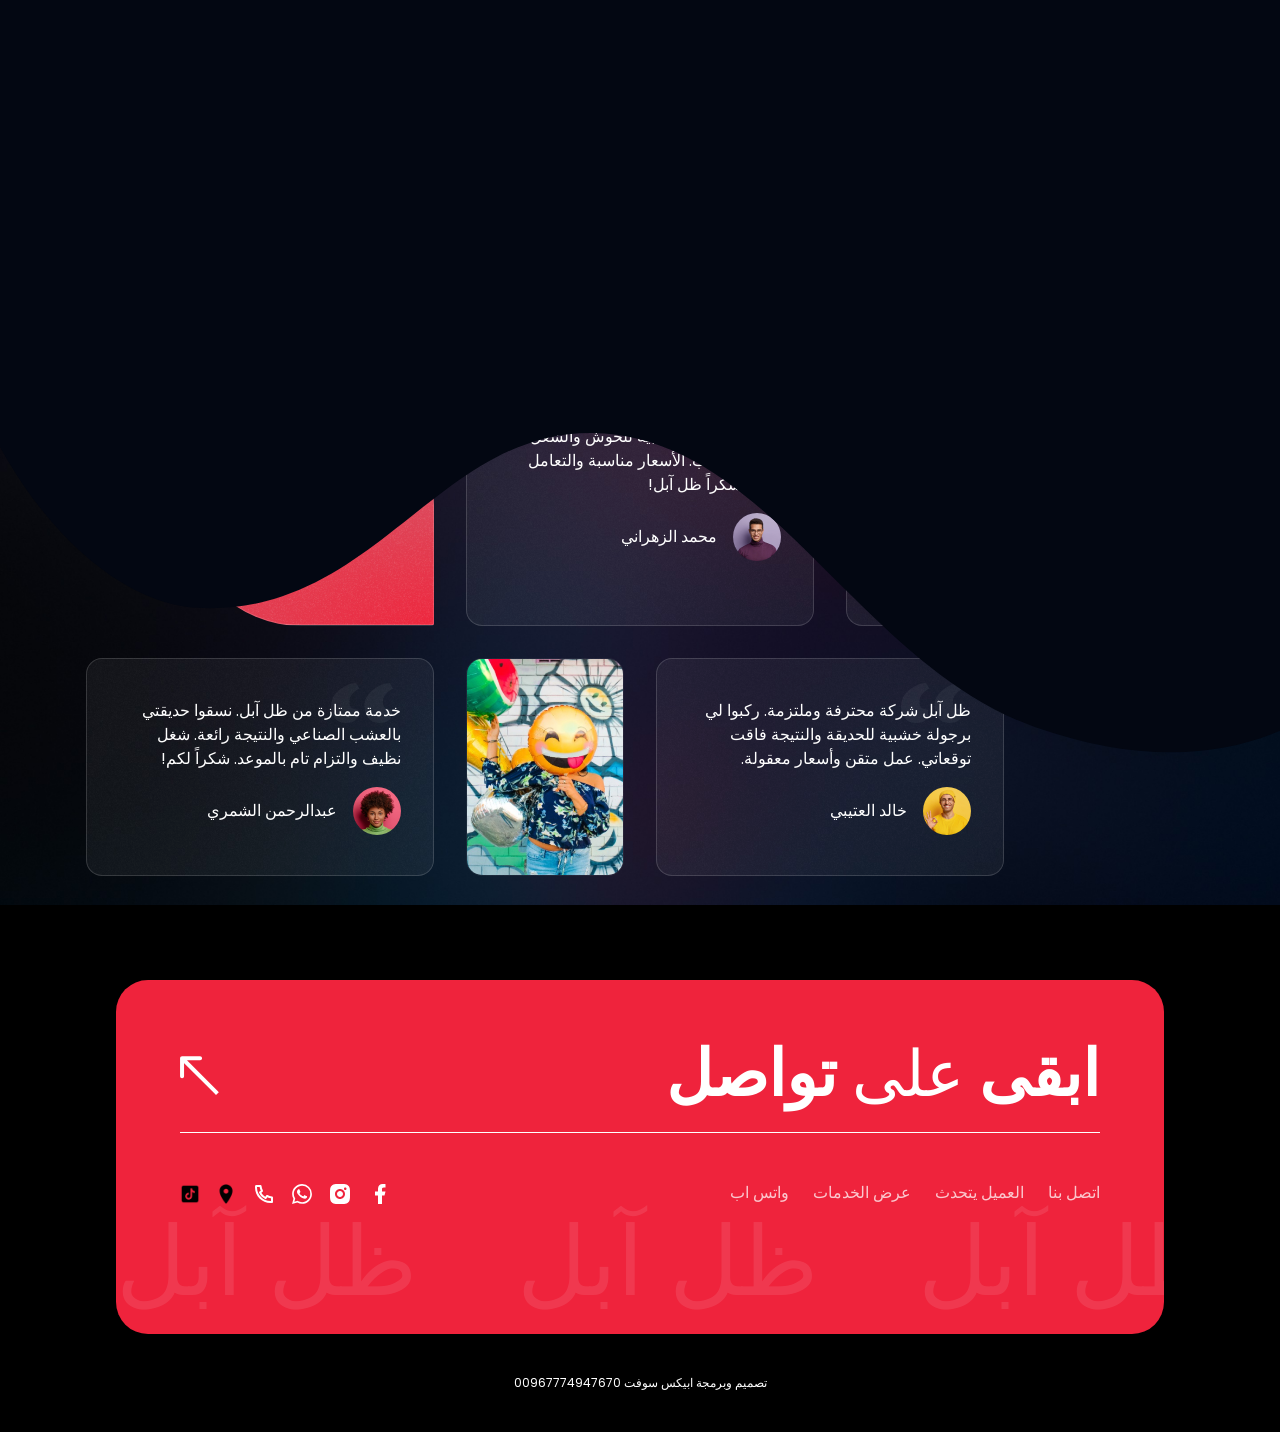
==== commit 00de7e56: "إصلاح الأيقونات وتجهيز الموقع للرفع" ====
--- a/about-rtl.html
+++ b/about-rtl.html
@@ -24,7 +24,7 @@
     <meta property="og:site_name" content="ظل آبل">
     <meta name="twitter:card" content="summary_large_image">
     <link rel="canonical" href="https://apple-shadow.vercel.app/about-rtl.html">
-    <link href="assets/images/logos/logo_new.png" rel="icon">
+    <link href="assets/images/logos/logo_new.png" rel="icon" type="image/png">
 
     <!-- IOS Touch Icons -->
     <link rel="apple-touch-icon" href="assets/images/logos/logo_new.png">
@@ -62,7 +62,7 @@
                 <!-- Header left -->
                 <div class="header-link">
                     <a href="homepage-1-rtl.html" class="brand">
-                        <img src="assets/images/logos/logo_new2.png" alt="">
+                        <img src="assets/images/logos/logo_new2.png" alt="شعار ظل آبل - مظلات وسواتر مكة">
                         <div class="hidden">شعار</div>
                     </a>
                     <ul id="lang">
@@ -72,7 +72,7 @@
                 <!-- Header right -->
                 <div class="header-link">
                     <a role="button" class="button button--primary" href="tel:0532993975" >
-                        <img src="assets/images/icons/phone.svg" class="svg" alt="">
+                        <svg class="svg" width="24" height="24" viewBox="0 0 24 24" fill="none" xmlns="http://www.w3.org/2000/svg"><path d="M9.36556 10.6821C10.302 12.3288 11.6712 13.698 13.3179 14.6344L14.2024 13.3961C14.4965 12.9845 15.0516 12.8573 15.4956 13.0998C16.9024 13.8683 18.4571 14.3353 20.0789 14.4637C20.599 14.5049 21 14.9389 21 15.4606V19.9234C21 20.4361 20.6122 20.8657 20.1022 20.9181C19.5723 20.9726 19.0377 21 18.5 21C9.93959 21 3 14.0604 3 5.5C3 4.96227 3.02742 4.42771 3.08189 3.89776C3.1343 3.38775 3.56394 3 4.07665 3H8.53942C9.0611 3 9.49513 3.40104 9.5363 3.92109C9.66467 5.54288 10.1317 7.09764 10.9002 8.50444C11.1427 8.9484 11.0155 9.50354 10.6039 9.79757L9.36556 10.6821ZM6.84425 10.0252L8.7442 8.66809C8.20547 7.50514 7.83628 6.27183 7.64727 5H5.00907C5.00303 5.16632 5 5.333 5 5.5C5 12.9558 11.0442 19 18.5 19C18.667 19 18.8337 18.997 19 18.9909V16.3527C17.7282 16.1637 16.4949 15.7945 15.3319 15.2558L13.9748 17.1558C13.4258 16.9425 12.8956 16.6915 12.3874 16.4061L12.3293 16.373C10.3697 15.2587 8.74134 13.6303 7.627 11.6707L7.59394 11.6126C7.30849 11.1044 7.05754 10.5742 6.84425 10.0252Z" fill="white"/></svg>
                         <div class="hidden">اتصال</div>
                         <div class="button__inner">
                             <span data-text="ابقى على تواصل">ابقى على تواصل</span>
@@ -100,12 +100,12 @@
                         <div class="testimonial__item" data-animate="fade-up">
                             <!-- Start:: Card -->
                             <div class="card testimonial__card">
-                                <img src="assets/images/icons/quote.svg" class="quote" alt="">
+                                <img src="assets/images/icons/quote.svg" class="quote" alt="اقتباس">
                                 <div class="card__body">
                                     <p>تعاملت مع ظل آبل في تركيب مظلة سيارات وكانت النتيجة ممتازة. جودة عالية في التنفيذ والتزام بالمواعيد. أنصح بهم بشدة!</p>
                                     <div class="testimonial__card__avatar">
                                         <div class="testimonial__card__avatar__image">
-                                            <img loading="lazy" src="assets/images/users/1.jpg" alt="">
+                                            <img loading="lazy" src="assets/images/users/1.jpg" alt="عميل ظل آبل">
                                         </div>
                                         <div class="testimonial__card__avatar__name">أبو عبدالله</div>
                                     </div>
@@ -117,12 +117,12 @@
                         <div class="testimonial__item" data-animate="fade-up">
                             <!-- Start:: Card -->
                             <div class="card testimonial__card">
-                                <img src="assets/images/icons/quote.svg" class="quote" alt="">
+                                <img src="assets/images/icons/quote.svg" class="quote" alt="اقتباس">
                                 <div class="card__body">
                                     <p>ركبوا لي سواتر خشبية للحوش والشغل كان نظيف ومرتب. الأسعار مناسبة والتعامل راقي. شكراً ظل آبل!</p>
                                     <div class="testimonial__card__avatar">
                                         <div class="testimonial__card__avatar__image">
-                                            <img loading="lazy" src="assets/images/users/2.jpg" alt="">
+                                            <img loading="lazy" src="assets/images/users/2.jpg" alt="عميل ظل آبل">
                                         </div>
                                         <div class="testimonial__card__avatar__name">محمد الزهراني</div>
                                     </div>
@@ -135,7 +135,7 @@
                         <div class="testimonial__image" data-animate="fade-up">
                             <!-- Start:: Card [[ Find at scss/components/card.scss ]] -->
                             <div class="card card--cover">
-                                <img loading="lazy" src="assets/images/hero/testimonial.jpg" alt="">
+                                <img loading="lazy" src="assets/images/hero/testimonial.jpg" alt="آراء عملاء ظل آبل">
                             </div>
                             <!-- End:: Card -->
                         </div>
@@ -154,12 +154,12 @@
                         <div class="testimonial__item" data-animate="fade-up">
                             <!-- Start:: Card -->
                             <div class="card testimonial__card">
-                                <img src="assets/images/icons/quote.svg" class="quote" alt="">
+                                <img src="assets/images/icons/quote.svg" class="quote" alt="اقتباس">
                                 <div class="card__body">
                                     <p>ظل آبل شركة محترفة وملتزمة. ركبوا لي برجولة خشبية للحديقة والنتيجة فاقت توقعاتي. عمل متقن وأسعار معقولة.</p>
                                     <div class="testimonial__card__avatar">
                                         <div class="testimonial__card__avatar__image">
-                                            <img loading="lazy" src="assets/images/users/3.jpg" alt="">
+                                            <img loading="lazy" src="assets/images/users/3.jpg" alt="عميل ظل آبل">
                                         </div>
                                         <div class="testimonial__card__avatar__name">خالد العتيبي</div>
                                     </div>
@@ -171,12 +171,12 @@
                         <div class="testimonial__item" data-animate="fade-up">
                             <!-- Start:: Card -->
                             <div class="card testimonial__card">
-                                <img src="assets/images/icons/quote.svg" class="quote" alt="">
+                                <img src="assets/images/icons/quote.svg" class="quote" alt="اقتباس">
                                 <div class="card__body">
                                     <p>خدمة ممتازة من ظل آبل. نسقوا حديقتي بالعشب الصناعي والنتيجة رائعة. شغل نظيف والتزام تام بالموعد. شكراً لكم!</p>
                                     <div class="testimonial__card__avatar">
                                         <div class="testimonial__card__avatar__image">
-                                            <img loading="lazy" src="assets/images/users/4.jpg" alt="">
+                                            <img loading="lazy" src="assets/images/users/4.jpg" alt="عميل ظل آبل">
                                         </div>
                                         <div class="testimonial__card__avatar__name">عبدالرحمن الشمري</div>
                                     </div>
@@ -202,7 +202,7 @@
                             ابقى  <span class="fw-light">على</span> تواصل                       
                         </a>
                         <a role="button" class="footer-arrow"  href="tel:0532993975" >
-                            <img src="assets/images/icons/arrow-left-top.svg" alt="">
+                            <img src="assets/images/icons/arrow-left-top.svg" alt="تواصل معنا">
                             <span class="hidden">تواصل على ابقى</span>
                         </a>
                     </div>
@@ -232,14 +232,14 @@
                         <ul class="social">
                             <li>
                                 <a href="https://www.facebook.com/people/%D8%B8%D9%84-%D8%A7%D9%84%D8%AA%D9%81%D8%A7%D8%AD%D8%A9/61578771501655/" target="_blank">
-                                    <img src="assets/images/icons/facebook.svg" class="svg" alt="">
-                                    <div class="hidden">Facebook</div>
+                                    <svg class="svg" width="24" height="24" viewBox="0 0 24 24" fill="none" xmlns="http://www.w3.org/2000/svg"><path d="M14 13.5H16.5L17.5 9.5H14V7.5C14 6.47062 14 5.5 16 5.5H17.5V2.1401C17.1743 2.09685 15.943 2 14.6429 2C11.9284 2 10 3.65686 10 6.69971V9.5H7V13.5H10V22H14V13.5Z" fill="currentColor"/></svg>
+                                    <div class="hidden">فيسبوك</div>
                                 </a>
                             </li>
                             <li>
                                 <a href="https://www.instagram.com/apple_shadow1/" target="_blank">
-                                    <img src="assets/images/icons/instagram.svg" class="svg" alt="">
-                                    <div class="hidden">Instagram</div>
+                                    <svg class="svg" width="24" height="24" viewBox="0 0 24 24" fill="none" xmlns="http://www.w3.org/2000/svg"><path d="M13.0281 2.00098C14.1535 2.00284 14.7238 2.00879 15.2166 2.02346L15.4107 2.02981C15.6349 2.03778 15.8561 2.04778 16.1228 2.06028C17.1869 2.10944 17.9128 2.27778 18.5503 2.52528C19.2094 2.77944 19.7661 3.12278 20.3219 3.67861C20.8769 4.23444 21.2203 4.79278 21.4753 5.45028C21.7219 6.08694 21.8903 6.81361 21.9403 7.87778C21.9522 8.14444 21.9618 8.36564 21.9697 8.58989L21.976 8.78397C21.9906 9.27672 21.9973 9.8471 21.9994 10.9725L22.0002 11.7182C22.0003 11.8093 22.0003 11.9033 22.0003 12.0003L22.0002 12.2824L21.9996 13.0281C21.9977 14.1535 21.9918 14.7238 21.9771 15.2166L21.9707 15.4107C21.9628 15.6349 21.9528 15.8561 21.9403 16.1228C21.8911 17.1869 21.7219 17.9128 21.4753 18.5503C21.2211 19.2094 20.8769 19.7661 20.3219 20.3219C19.7661 20.8769 19.2069 21.2203 18.5503 21.4753C17.9128 21.7219 17.1869 21.8903 16.1228 21.9403C15.8561 21.9522 15.6349 21.9618 15.4107 21.9697L15.2166 21.976C14.7238 21.9906 14.1535 21.9973 13.0281 21.9994L12.2824 22.0002C12.1913 22.0003 12.0973 22.0003 12.0003 22.0003L11.7182 22.0002L10.9725 21.9996C9.8471 21.9977 9.27672 21.9918 8.78397 21.9771L8.58989 21.9707C8.36564 21.9628 8.14444 21.9528 7.87778 21.9403C6.81361 21.8911 6.08861 21.7219 5.45028 21.4753C4.79194 21.2211 4.23444 20.8769 3.67861 20.3219C3.12278 19.7661 2.78028 19.2069 2.52528 18.5503C2.27778 17.9128 2.11028 17.1869 2.06028 16.1228C2.0484 15.8561 2.03871 15.6349 2.03086 15.4107L2.02457 15.2166C2.00994 14.7238 2.00327 14.1535 2.00111 13.0281L2.00098 10.9725C2.00284 9.8471 2.00879 9.27672 2.02346 8.78397L2.02981 8.58989C2.03778 8.36564 2.04778 8.14444 2.06028 7.87778C2.10944 6.81278 2.27778 6.08778 2.52528 5.45028C2.77944 4.79194 3.12278 4.23444 3.67861 3.67861C4.23444 3.12278 4.79278 2.78028 5.45028 2.52528C6.08778 2.27778 6.81278 2.11028 7.87778 2.06028C8.14444 2.0484 8.36564 2.03871 8.58989 2.03086L8.78397 2.02457C9.27672 2.00994 9.8471 2.00327 10.9725 2.00111L13.0281 2.00098ZM12.0003 7.00028C9.23738 7.00028 7.00028 9.23981 7.00028 12.0003C7.00028 14.7632 9.23981 17.0003 12.0003 17.0003C14.7632 17.0003 17.0003 14.7607 17.0003 12.0003C17.0003 9.23738 14.7607 7.00028 12.0003 7.00028ZM12.0003 9.00028C13.6572 9.00028 15.0003 10.3429 15.0003 12.0003C15.0003 13.6572 13.6576 15.0003 12.0003 15.0003C10.3434 15.0003 9.00028 13.6576 9.00028 12.0003C9.00028 10.3434 10.3429 9.00028 12.0003 9.00028ZM17.2503 5.50028C16.561 5.50028 16.0003 6.06018 16.0003 6.74943C16.0003 7.43867 16.5602 7.99944 17.2503 7.99944C17.9395 7.99944 18.5003 7.43954 18.5003 6.74943C18.5003 6.06018 17.9386 5.49941 17.2503 5.50028Z" fill="currentColor"/></svg>
+                                    <div class="hidden">انستقرام</div>
                                 </a>
                             </li>
                             <li>
@@ -247,26 +247,26 @@
                                     <svg xmlns="http://www.w3.org/2000/svg" viewBox="0 0 24 24" width="20" height="20" fill="#fff" class="svg">
                                         <path d="M17.472 14.382c-.297-.149-1.758-.867-2.03-.967-.273-.099-.471-.148-.67.15-.197.297-.767.966-.94 1.164-.173.199-.347.223-.644.075-.297-.15-1.255-.463-2.39-1.475-.883-.788-1.48-1.761-1.653-2.059-.173-.297-.018-.458.13-.606.134-.133.298-.347.446-.52.149-.174.198-.298.298-.497.099-.198.05-.371-.025-.52-.075-.149-.669-1.612-.916-2.207-.242-.579-.487-.5-.669-.51-.173-.008-.371-.01-.57-.01-.198 0-.52.074-.792.372-.272.297-1.04 1.016-1.04 2.479 0 1.462 1.065 2.875 1.213 3.074.149.198 2.096 3.2 5.077 4.487.709.306 1.262.489 1.694.625.712.227 1.36.195 1.871.118.571-.085 1.758-.719 2.006-1.413.248-.694.248-1.289.173-1.413-.074-.124-.272-.198-.57-.347m-5.421 7.403h-.004a9.87 9.87 0 01-5.031-1.378l-.361-.214-3.741.982.998-3.648-.235-.374a9.86 9.86 0 01-1.51-5.26c.001-5.45 4.436-9.884 9.888-9.884 2.64 0 5.122 1.03 6.988 2.898a9.825 9.825 0 012.893 6.994c-.003 5.45-4.437 9.884-9.885 9.884m8.413-18.297A11.815 11.815 0 0012.05 0C5.495 0 .16 5.335.157 11.892c0 2.096.547 4.142 1.588 5.945L.057 24l6.305-1.654a11.882 11.882 0 005.683 1.448h.005c6.554 0 11.89-5.335 11.893-11.893a11.821 11.821 0 00-3.48-8.413z"/>
                                     </svg>
-                                    <div class="hidden">whatsapp</div>
+                                    <div class="hidden">واتساب</div>
                                 </a>
                             </li>
                             <li>
 
                                 <a href="tel:0532993975" target="_blank">
-                                    <img src="assets/images/icons/phone.svg" class="svg" alt="">
-                                    <div class="hidden">phone</div>
+                                    <svg class="svg" width="24" height="24" viewBox="0 0 24 24" fill="none" xmlns="http://www.w3.org/2000/svg"><path d="M9.36556 10.6821C10.302 12.3288 11.6712 13.698 13.3179 14.6344L14.2024 13.3961C14.4965 12.9845 15.0516 12.8573 15.4956 13.0998C16.9024 13.8683 18.4571 14.3353 20.0789 14.4637C20.599 14.5049 21 14.9389 21 15.4606V19.9234C21 20.4361 20.6122 20.8657 20.1022 20.9181C19.5723 20.9726 19.0377 21 18.5 21C9.93959 21 3 14.0604 3 5.5C3 4.96227 3.02742 4.42771 3.08189 3.89776C3.1343 3.38775 3.56394 3 4.07665 3H8.53942C9.0611 3 9.49513 3.40104 9.5363 3.92109C9.66467 5.54288 10.1317 7.09764 10.9002 8.50444C11.1427 8.9484 11.0155 9.50354 10.6039 9.79757L9.36556 10.6821ZM6.84425 10.0252L8.7442 8.66809C8.20547 7.50514 7.83628 6.27183 7.64727 5H5.00907C5.00303 5.16632 5 5.333 5 5.5C5 12.9558 11.0442 19 18.5 19C18.667 19 18.8337 18.997 19 18.9909V16.3527C17.7282 16.1637 16.4949 15.7945 15.3319 15.2558L13.9748 17.1558C13.4258 16.9425 12.8956 16.6915 12.3874 16.4061L12.3293 16.373C10.3697 15.2587 8.74134 13.6303 7.627 11.6707L7.59394 11.6126C7.30849 11.1044 7.05754 10.5742 6.84425 10.0252Z" fill="white"/></svg>
+                                    <div class="hidden">الهاتف</div>
                                 </a>
                             </li>
                             <li>
                                 <a href="https://maps.app.goo.gl/SFP7AFsrAGLC7z2N7" target="_blank">
-                                    <img src="assets/images/icons/icons8-location-24.png" class="svg" alt="">
-                                    <div class="hidden">location</div>
+                                    <img src="assets/images/icons/icons8-location-24.png" alt="موقعنا" style="width:20px;height:20px;filter:invert(1);">
+                                    <div class="hidden">الموقع</div>
                                 </a>
                             </li>
                             <li>
                                 <a href="https://www.tiktok.com/@user867686851" target="_blank">
-                                    <img src="assets/images/icons/icons8-tiktok-24.png" class="svg" alt="">
-                                    <div class="hidden">tiktok</div>
+                                    <img src="assets/images/icons/icons8-tiktok-24.png" alt="تيك توك" style="width:20px;height:20px;filter:invert(1);">
+                                    <div class="hidden">تيك توك</div>
                                 </a>
                             </li>
                         </ul>
@@ -293,8 +293,8 @@
             <div class="modal__container">
                 <div class="modal__dialog">
                     <a role="button" class="modal__close" data-close="modal">
-                        <img src="assets/images/icons/close.svg" class="svg" alt="">
-                        <div class="hidden">Close</div>
+                        <svg class="svg" xmlns="http://www.w3.org/2000/svg" width="16" height="16" viewBox="0 0 24 24" fill="currentColor"><path d="M11.9997 10.5865L16.9495 5.63672L18.3637 7.05093L13.4139 12.0007L18.3637 16.9504L16.9495 18.3646L11.9997 13.4149L7.04996 18.3646L5.63574 16.9504L10.5855 12.0007L5.63574 7.05093L7.04996 5.63672L11.9997 10.5865Z" /></svg>
+                        <div class="hidden">إغلاق</div>
                     </a>
                     <div class="text-center modal__dialog__head">
                         <h2 class="fw-normal" id="contact_modal_label">على ابقى <span class="fw-light">تواصل</span></h2>
@@ -345,3 +345,8 @@
 
 
 
+
+
+
+
+
--- a/assets/css/styles.css
+++ b/assets/css/styles.css
@@ -1240,50 +1240,35 @@
   margin-right: auto;
 }
 .navigation .navigation__container {
-  display: flex;
-  flex-wrap: wrap;
-  margin-left: calc(-0.5 * var(--navigation-gutter));
-  margin-right: calc(-0.5 * var(--navigation-gutter));
+  display: grid;
+  grid-template-columns: repeat(3, 1fr);
+  gap: var(--navigation-gutter);
 }
 .navigation .navigation__item {
-  flex: 0 0 auto;
-  width: 33.33333333%;
-  padding-left: calc(var(--navigation-gutter) * 0.5);
-  padding-right: calc(var(--navigation-gutter) * 0.5);
-  margin-top: var(--navigation-gutter);
+  width: 100%;
   opacity: 0;
 }
 html:not([dir=rtl]) .navigation .navigation__item:first-child {
-  margin-left: 33.33333333%;
+  grid-column-start: 2;
 }
 [dir=rtl] .navigation .navigation__item:first-child {
-  margin-right: 33.33333333%;
+  grid-column-start: 2;
 }
 .navigation .navigation__card,
 .navigation .navigation__link {
   --link-hover-color: var(--link-color);
+  width: 100%;
   height: 100%;
   display: flex;
   flex-direction: column;
   align-items: center;
   justify-content: center;
   position: relative;
-}
-.navigation .navigation__card:before,
-.navigation .navigation__link:before {
-  content: "";
-  display: inline-block;
-  padding-bottom: 100%;
-  width: 100%;
-  pointer-events: none;
+  aspect-ratio: 1 / 1;
 }
 .navigation .navigation__card > *,
 .navigation .navigation__link > * {
-  position: absolute;
-  top: 50%;
-  left: 0;
   width: 100%;
-  transform: translateY(-50%);
 }
 .navigation .navigation__card {
   background: rgba(255, 255, 255, 0.05) url("../images/hero/noise.png");
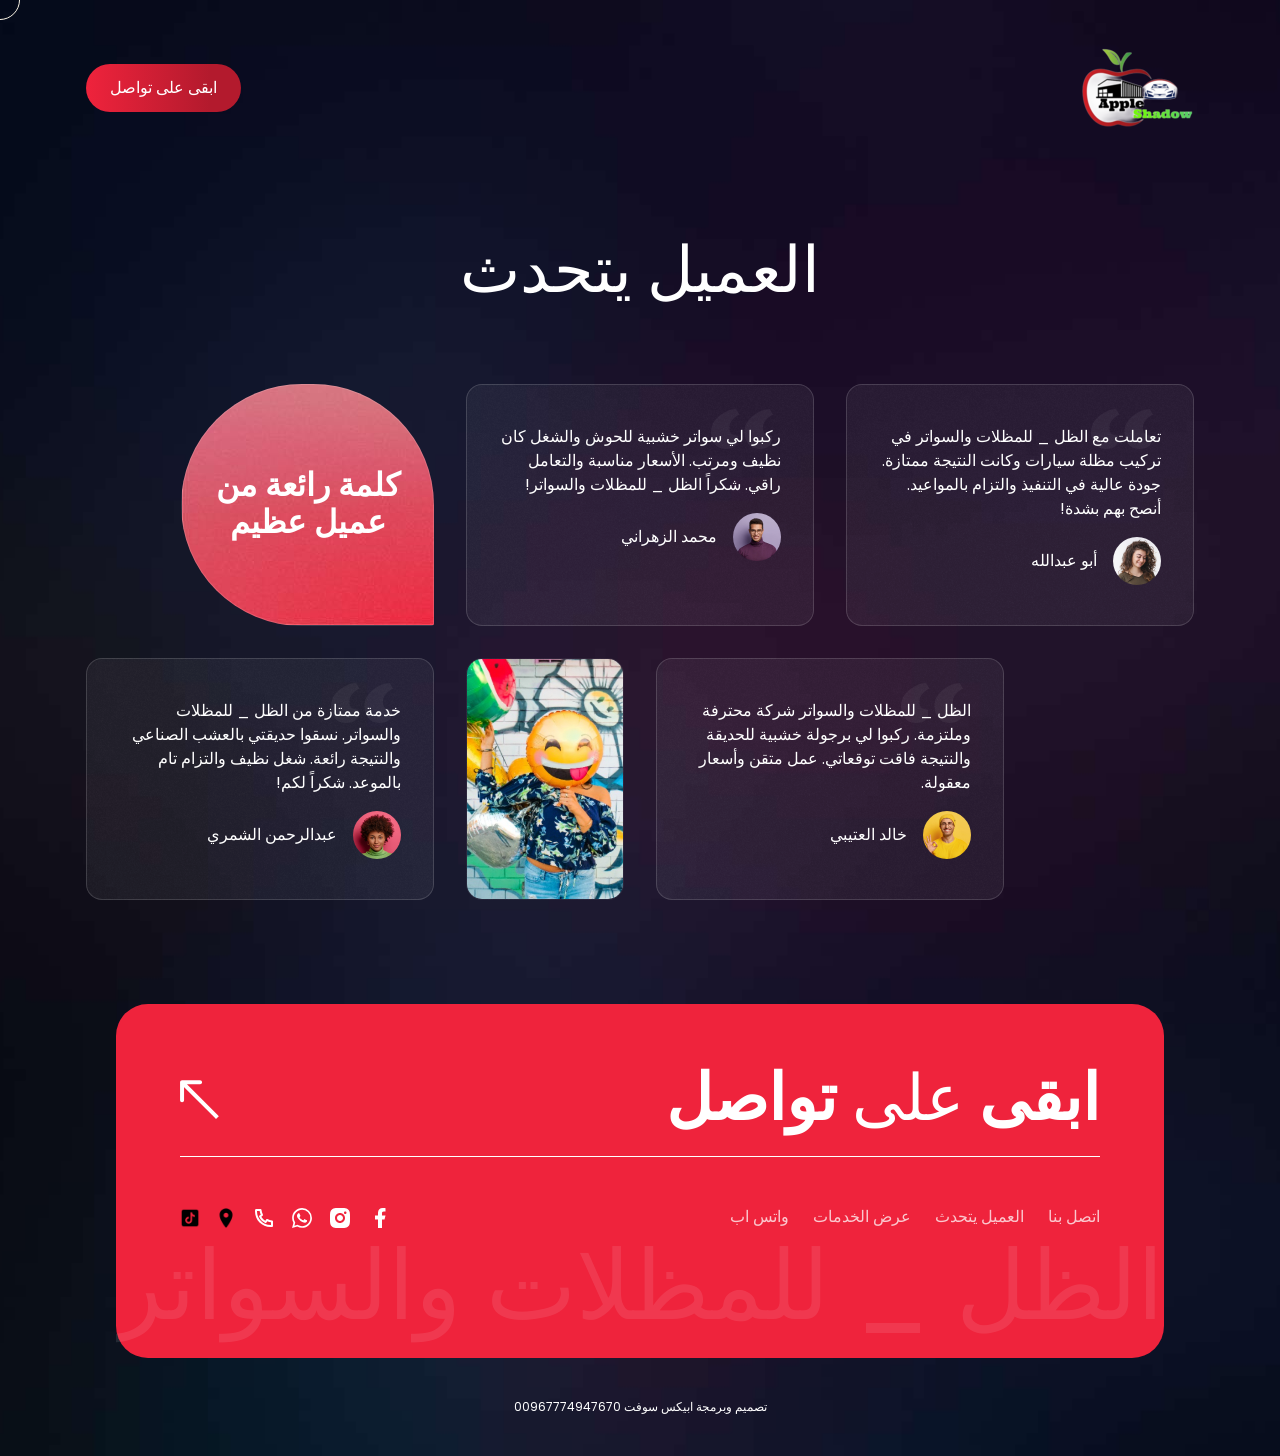
==== commit 30ba5cb0: "Update site name and improve performance" ====
--- a/about-rtl.html
+++ b/about-rtl.html
@@ -8,20 +8,20 @@
     <meta name="viewport" content="width=device-width, initial-scale=1">
 
     <!-- Seo Meta -->
-    <meta name="description" content="اكتشف آراء عملاء ظل آبل وتجاربهم مع خدمات المظلات والسواتر والبرجولات في مكة المكرمة والرياض. جودة وإتقان في كل مشروع.">
-    <meta name="keywords" content="آراء عملاء ظل آبل, تقييمات مظلات مكة, تجارب عملاء سواتر, مظلات وسواتر مكة">
-
-    <title>آراء العملاء | ظل آبل - مظلات وسواتر مكة والرياض 0532993975</title>
+    <meta name="description" content="اكتشف آراء عملاء الظل _ للمظلات والسواتر وتجاربهم مع خدمات المظلات والسواتر والبرجولات في مكة المكرمة والرياض. جودة وإتقان في كل مشروع.">
+    <meta name="keywords" content="آراء عملاء الظل _ للمظلات والسواتر, تقييمات مظلات مكة, تجارب عملاء سواتر, مظلات وسواتر مكة">
+
+    <title>آراء العملاء | الظل _ للمظلات والسواتر - مظلات وسواتر مكة والرياض 0532993975</title>
 
     
     <!-- Open Graph -->
     <meta property="og:type" content="website">
-    <meta property="og:title" content="آراء العملاء | ظل آبل - مظلات وسواتر مكة والرياض">
-    <meta property="og:description" content="اكتشف آراء عملاء ظل آبل وتجاربهم مع خدمات المظلات والسواتر والبرجولات في مكة والرياض.">
+    <meta property="og:title" content="آراء العملاء | الظل _ للمظلات والسواتر - مظلات وسواتر مكة والرياض">
+    <meta property="og:description" content="اكتشف آراء عملاء الظل _ للمظلات والسواتر وتجاربهم مع خدمات المظلات والسواتر والبرجولات في مكة والرياض.">
     <meta property="og:url" content="https://apple-shadow.vercel.app/about-rtl.html">
     <meta property="og:image" content="https://apple-shadow.vercel.app/assets/images/logos/logo_new.png">
     <meta property="og:locale" content="ar_SA">
-    <meta property="og:site_name" content="ظل آبل">
+    <meta property="og:site_name" content="الظل _ للمظلات والسواتر">
     <meta name="twitter:card" content="summary_large_image">
     <link rel="canonical" href="https://apple-shadow.vercel.app/about-rtl.html">
     <link href="assets/images/logos/logo_new.png" rel="icon" type="image/png">
@@ -46,7 +46,7 @@
 
     <!-- Page loader [[ Find at scss/components/loader.scss ]] -->
     <div id="loader">
-        <span id="loader_text" data-splitting>ظل آبل</span>
+        <span id="loader_text" data-splitting>الظل _ للمظلات والسواتر</span>
         <svg id="loader_shape" width="100%" height="100vh" preserveAspectRatio="none" viewBox="0 0 1440 800">
 			<path d="M -44,-50 C -52.71,28.52 15.86,8.186 184,14.69 383.3,22.39 462.5,12.58 638,14 835.5,15.6 987,6.4 1194,13.86 1661,30.68 1652,-36.74 1582,-140.1 1512,-243.5 15.88,-589.5 -44,-50 Z" 
             data-path="M -44,-50 C -137.1,117.4 67.86,445.5 236,452 435.3,459.7 500.5,242.6 676,244 873.5,245.6 957,522.4 1154,594 1593,753.7 1793,226.3 1582,-126 1371,-478.3 219.8,-524.2 -44,-50 Z" />
@@ -62,7 +62,7 @@
                 <!-- Header left -->
                 <div class="header-link">
                     <a href="homepage-1-rtl.html" class="brand">
-                        <img src="assets/images/logos/logo_new2.png" alt="شعار ظل آبل - مظلات وسواتر مكة">
+                        <img src="assets/images/logos/logo_new2.png" alt="شعار الظل _ للمظلات والسواتر - مظلات وسواتر مكة">
                         <div class="hidden">شعار</div>
                     </a>
                     <ul id="lang">
@@ -102,10 +102,10 @@
                             <div class="card testimonial__card">
                                 <img src="assets/images/icons/quote.svg" class="quote" alt="اقتباس">
                                 <div class="card__body">
-                                    <p>تعاملت مع ظل آبل في تركيب مظلة سيارات وكانت النتيجة ممتازة. جودة عالية في التنفيذ والتزام بالمواعيد. أنصح بهم بشدة!</p>
+                                    <p>تعاملت مع الظل _ للمظلات والسواتر في تركيب مظلة سيارات وكانت النتيجة ممتازة. جودة عالية في التنفيذ والتزام بالمواعيد. أنصح بهم بشدة!</p>
                                     <div class="testimonial__card__avatar">
                                         <div class="testimonial__card__avatar__image">
-                                            <img loading="lazy" src="assets/images/users/1.jpg" alt="عميل ظل آبل">
+                                            <img loading="lazy" src="assets/images/users/1.jpg" alt="عميل الظل _ للمظلات والسواتر">
                                         </div>
                                         <div class="testimonial__card__avatar__name">أبو عبدالله</div>
                                     </div>
@@ -119,10 +119,10 @@
                             <div class="card testimonial__card">
                                 <img src="assets/images/icons/quote.svg" class="quote" alt="اقتباس">
                                 <div class="card__body">
-                                    <p>ركبوا لي سواتر خشبية للحوش والشغل كان نظيف ومرتب. الأسعار مناسبة والتعامل راقي. شكراً ظل آبل!</p>
+                                    <p>ركبوا لي سواتر خشبية للحوش والشغل كان نظيف ومرتب. الأسعار مناسبة والتعامل راقي. شكراً الظل _ للمظلات والسواتر!</p>
                                     <div class="testimonial__card__avatar">
                                         <div class="testimonial__card__avatar__image">
-                                            <img loading="lazy" src="assets/images/users/2.jpg" alt="عميل ظل آبل">
+                                            <img loading="lazy" src="assets/images/users/2.jpg" alt="عميل الظل _ للمظلات والسواتر">
                                         </div>
                                         <div class="testimonial__card__avatar__name">محمد الزهراني</div>
                                     </div>
@@ -135,7 +135,7 @@
                         <div class="testimonial__image" data-animate="fade-up">
                             <!-- Start:: Card [[ Find at scss/components/card.scss ]] -->
                             <div class="card card--cover">
-                                <img loading="lazy" src="assets/images/hero/testimonial.jpg" alt="آراء عملاء ظل آبل">
+                                <img loading="lazy" src="assets/images/hero/testimonial.jpg" alt="آراء عملاء الظل _ للمظلات والسواتر">
                             </div>
                             <!-- End:: Card -->
                         </div>
@@ -156,10 +156,10 @@
                             <div class="card testimonial__card">
                                 <img src="assets/images/icons/quote.svg" class="quote" alt="اقتباس">
                                 <div class="card__body">
-                                    <p>ظل آبل شركة محترفة وملتزمة. ركبوا لي برجولة خشبية للحديقة والنتيجة فاقت توقعاتي. عمل متقن وأسعار معقولة.</p>
+                                    <p>الظل _ للمظلات والسواتر شركة محترفة وملتزمة. ركبوا لي برجولة خشبية للحديقة والنتيجة فاقت توقعاتي. عمل متقن وأسعار معقولة.</p>
                                     <div class="testimonial__card__avatar">
                                         <div class="testimonial__card__avatar__image">
-                                            <img loading="lazy" src="assets/images/users/3.jpg" alt="عميل ظل آبل">
+                                            <img loading="lazy" src="assets/images/users/3.jpg" alt="عميل الظل _ للمظلات والسواتر">
                                         </div>
                                         <div class="testimonial__card__avatar__name">خالد العتيبي</div>
                                     </div>
@@ -173,10 +173,10 @@
                             <div class="card testimonial__card">
                                 <img src="assets/images/icons/quote.svg" class="quote" alt="اقتباس">
                                 <div class="card__body">
-                                    <p>خدمة ممتازة من ظل آبل. نسقوا حديقتي بالعشب الصناعي والنتيجة رائعة. شغل نظيف والتزام تام بالموعد. شكراً لكم!</p>
+                                    <p>خدمة ممتازة من الظل _ للمظلات والسواتر. نسقوا حديقتي بالعشب الصناعي والنتيجة رائعة. شغل نظيف والتزام تام بالموعد. شكراً لكم!</p>
                                     <div class="testimonial__card__avatar">
                                         <div class="testimonial__card__avatar__image">
-                                            <img loading="lazy" src="assets/images/users/4.jpg" alt="عميل ظل آبل">
+                                            <img loading="lazy" src="assets/images/users/4.jpg" alt="عميل الظل _ للمظلات والسواتر">
                                         </div>
                                         <div class="testimonial__card__avatar__name">عبدالرحمن الشمري</div>
                                     </div>
@@ -276,7 +276,7 @@
                     <!-- Email marquee slider  [[ Find at scss/framework/core.scss ]] -->
                     <div id="email" class="swiper" data-marquee="true" data-space="100">
                         <div class="swiper-wrapper">
-                            <div class="swiper-slide fw-medium">ظل آبل</div>
+                            <div class="swiper-slide fw-medium">الظل _ للمظلات والسواتر</div>
                         </div>
                     </div>
                 </div>
@@ -335,8 +335,8 @@
         
         
         <!-- Scripts -->
-        <script src="assets/js/plugins.js"></script>
-        <script src="assets/js/scripts.js"></script>
+        <script src="assets/js/plugins.js" defer></script>
+        <script src="assets/js/scripts.js" defer></script>
 
     
 </body>
--- a/assets/css/styles.css
+++ b/assets/css/styles.css
@@ -82,7 +82,6 @@
   text-align: var(--body-text-align);
   background: var(--body-bg);
   background-size: cover;
-  background-attachment: fixed;
   -webkit-text-size-adjust: 100%;
   -webkit-tap-highlight-color: rgba(0, 0, 0, 0);
 }
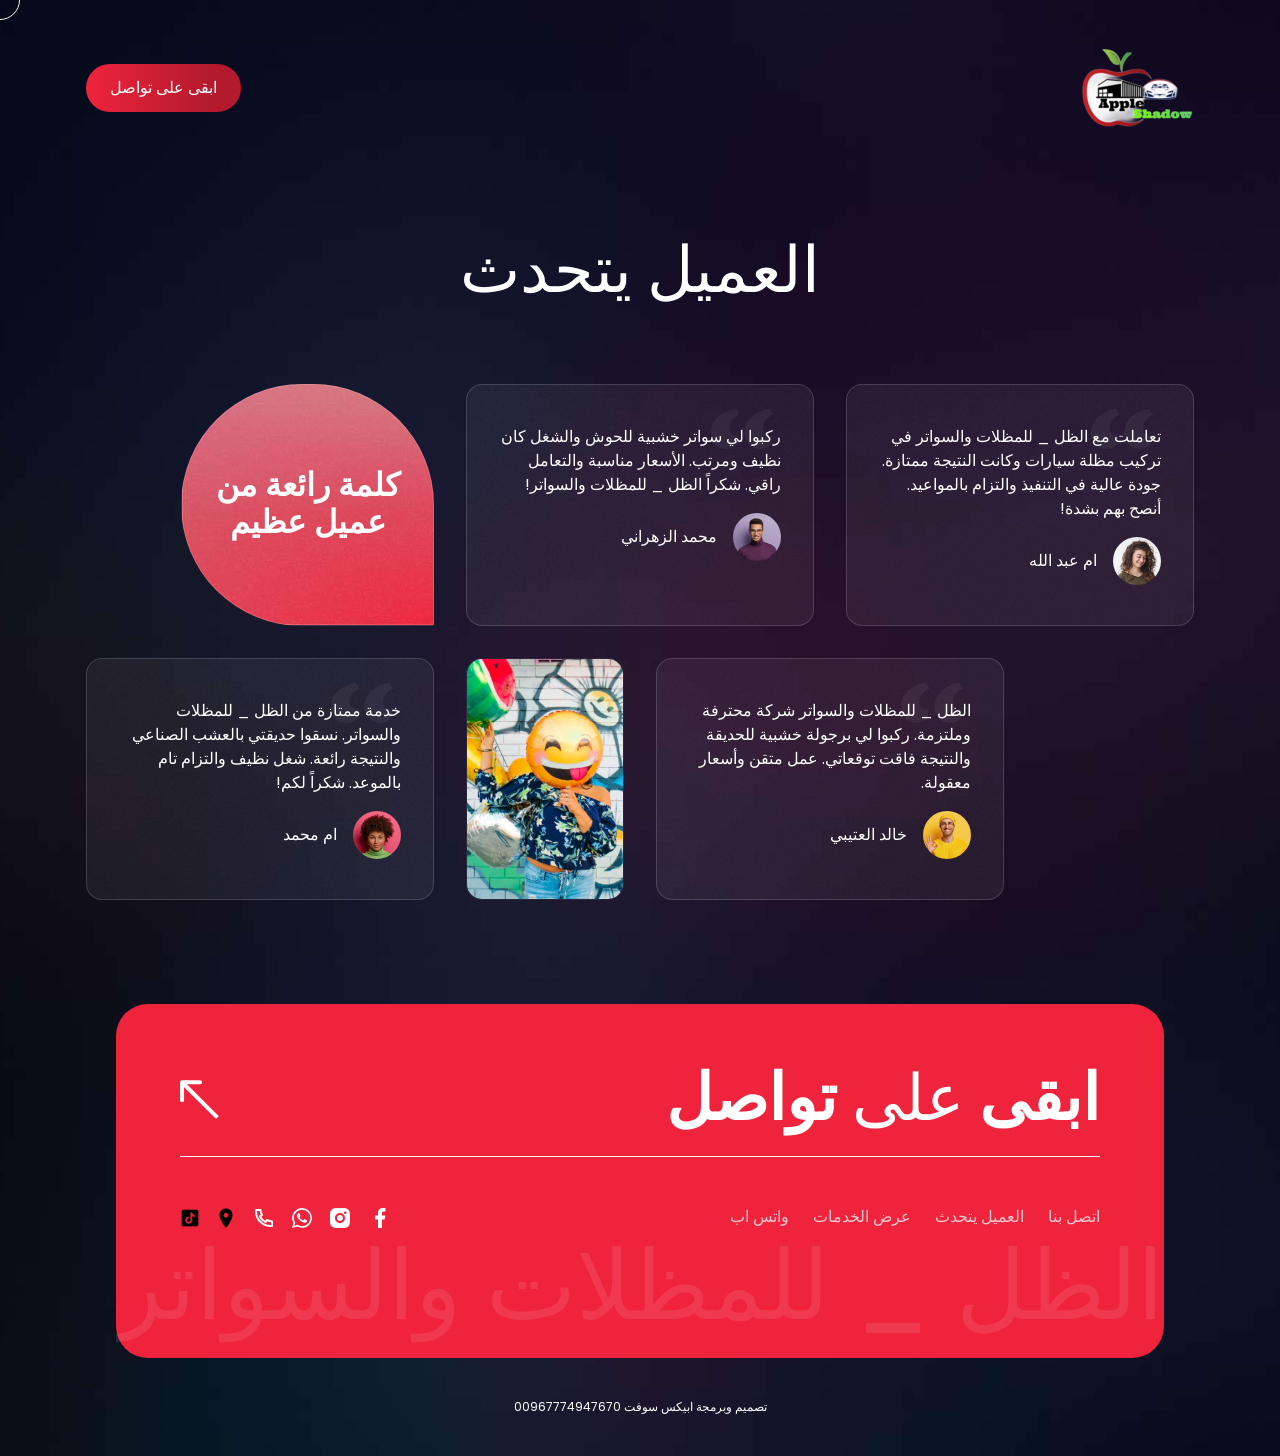
==== commit ba149da7: "تحديث: تعديل أسماء العملاء + إصلاح حجم الشعار + تحسين sitemap و robots.txt" ====
--- a/about-rtl.html
+++ b/about-rtl.html
@@ -1,4 +1,4 @@
-﻿<!DOCTYPE html>
+<!DOCTYPE html>
 <html lang="ar" dir="rtl">
 
 <head>
@@ -61,7 +61,7 @@
             <div class="container">
                 <!-- Header left -->
                 <div class="header-link">
-                    <a href="homepage-1-rtl.html" class="brand">
+                    <a href="index.html" class="brand">
                         <img src="assets/images/logos/logo_new2.png" alt="شعار الظل _ للمظلات والسواتر - مظلات وسواتر مكة">
                         <div class="hidden">شعار</div>
                     </a>
@@ -107,7 +107,7 @@
                                         <div class="testimonial__card__avatar__image">
                                             <img loading="lazy" src="assets/images/users/1.jpg" alt="عميل الظل _ للمظلات والسواتر">
                                         </div>
-                                        <div class="testimonial__card__avatar__name">أبو عبدالله</div>
+                                        <div class="testimonial__card__avatar__name">ام عبد الله</div>
                                     </div>
                                 </div>
                             </div>
@@ -178,7 +178,7 @@
                                         <div class="testimonial__card__avatar__image">
                                             <img loading="lazy" src="assets/images/users/4.jpg" alt="عميل الظل _ للمظلات والسواتر">
                                         </div>
-                                        <div class="testimonial__card__avatar__name">عبدالرحمن الشمري</div>
+                                        <div class="testimonial__card__avatar__name">ام محمد</div>
                                     </div>
                                 </div>
                             </div>
